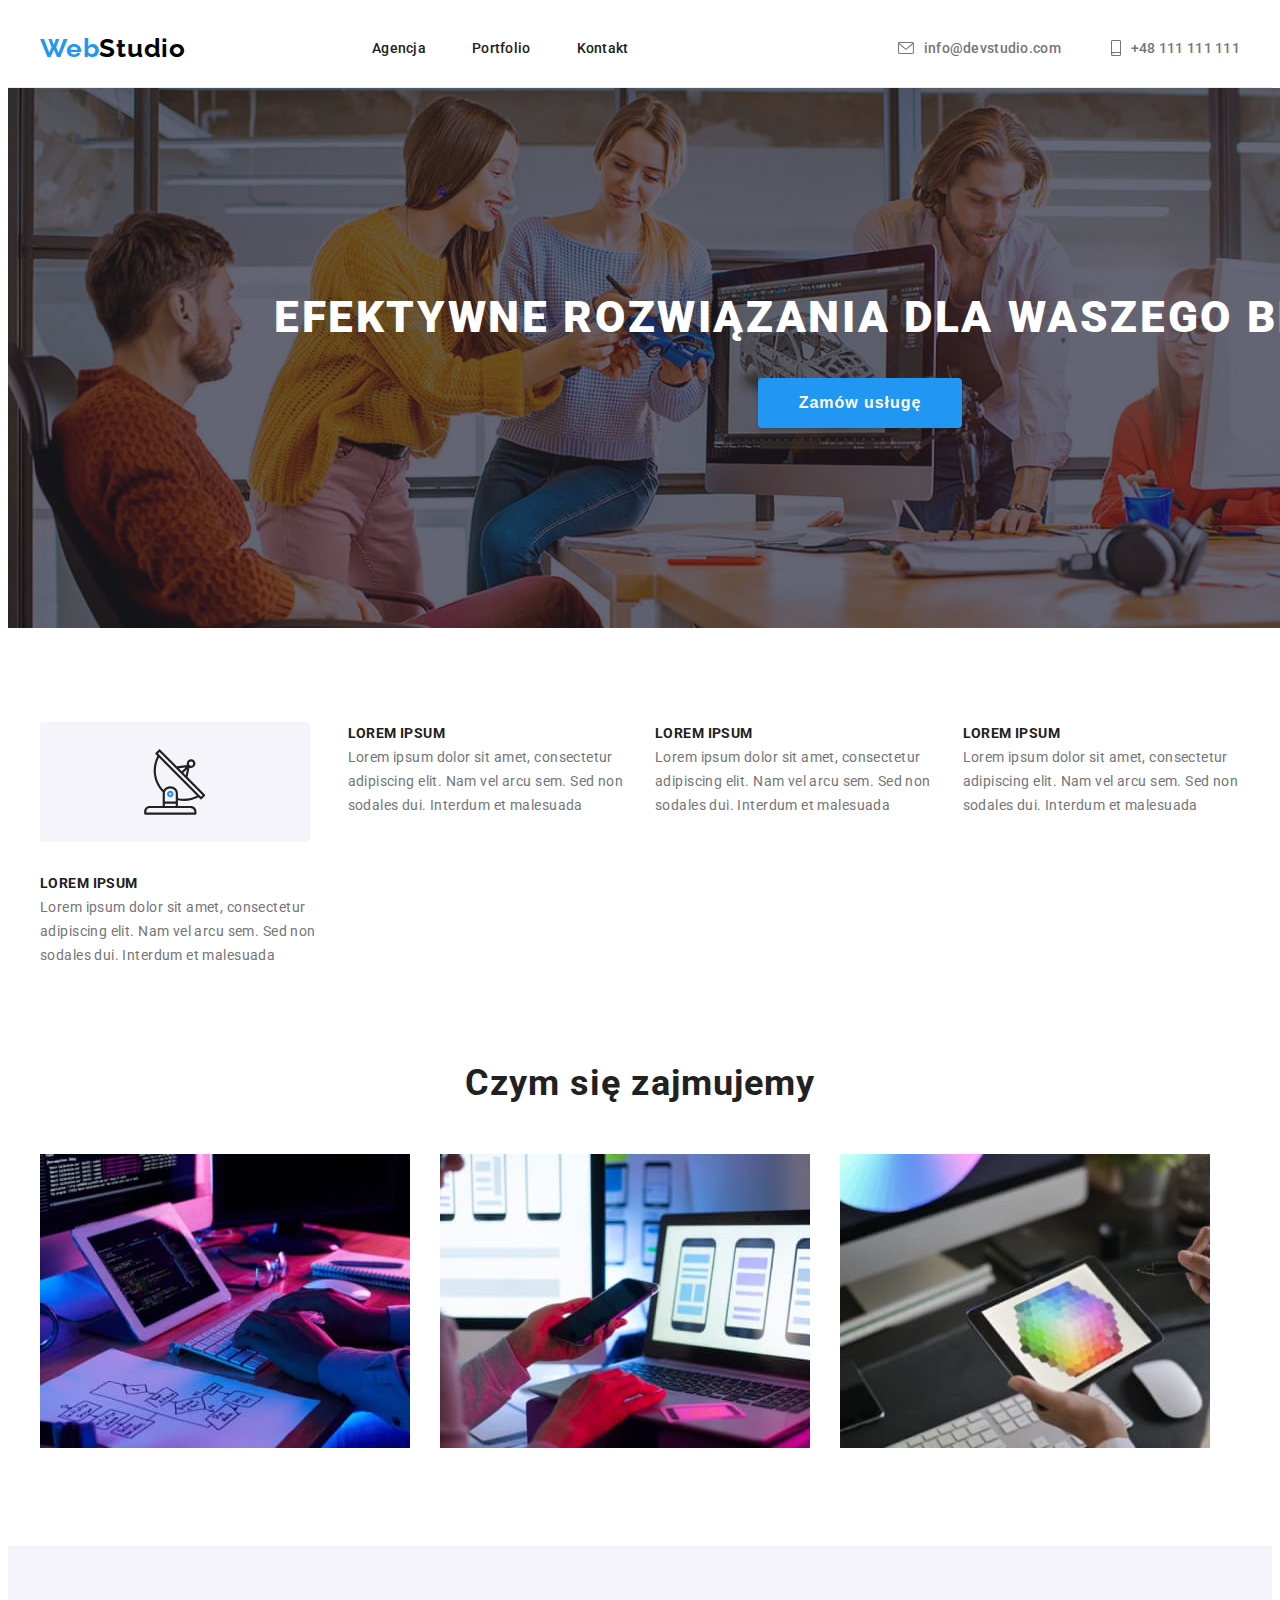
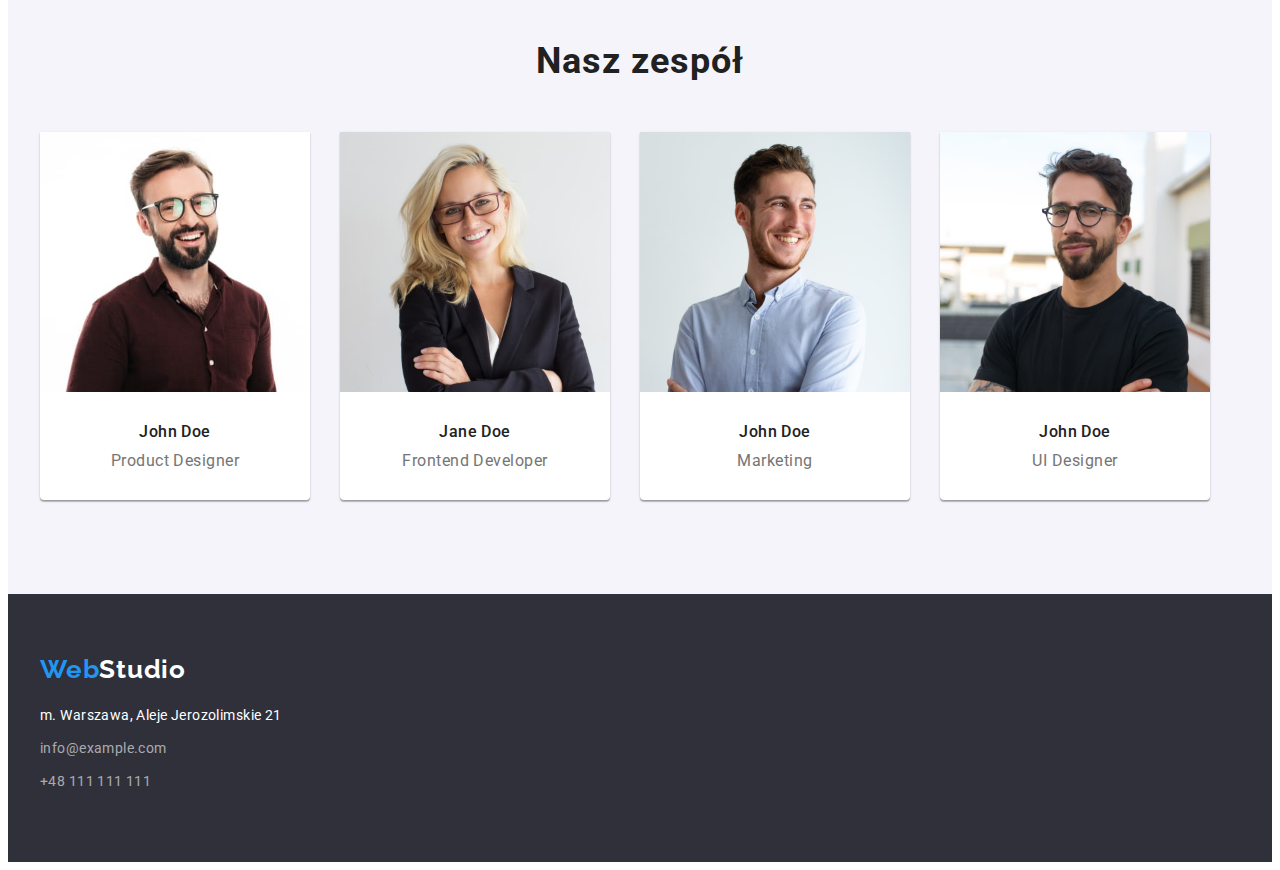
==== index.html @ e0e893f0 "Added 1st icon in what we do section" ====
<!DOCTYPE html>
<html lang="pl">
  <head>
    <meta charset="UTF-8" />
    <meta http-equiv="X-UA-Compatible" content="IE=edge" />
    <meta name="viewport" content="width=device-width, initial-scale=1.0" />
    <title>WebStudio</title>
    <link
      rel="stylesheet"
      href="https://cdnjs.cloudflare.com/ajax/libs/modern-normalize/1.1.0/modern-normalize.min.css"
      integrity="sha512-wpPYUAdjBVSE4KJnH1VR1HeZfpl1ub8YT/NKx4PuQ5NmX2tKuGu6U/JRp5y+Y8XG2tV+wKQpNHVUX03MfMFn9Q=="
      crossorigin="anonymous"
      referrerpolicy="no-referrer"
    />
    <link href="css/styles.css" rel="stylesheet" />
    <link rel="preconnect" href="https://fonts.googleapis.com" />
    <link rel="preconnect" href="https://fonts.gstatic.com" crossorigin />
    <link
      href="https://fonts.googleapis.com/css2?family=Raleway:wght@700&family=Roboto:wght@400;500;700;900&display=swap"
      rel="stylesheet"
    />
  </head>
  <body>
    <header class="header-border">
      <div class="container header-box">
        <div class="left-nav-box">
          <a class="link logo" href="index.html"><span class="logo-color">Web</span>Studio</a>
          <nav>
            <ul class="header-menu">
              <li><a class="link link-selected" href="#">Agencja</a></li>
              <li><a class="link link-selected" href="portfolio.html">Portfolio</a></li>
              <li><a class="link link-selected" href="#contact">Kontakt</a></li>
            </ul>
          </nav>
        </div>
        <div>
          <ul class="header-contact-menu">
            <li>
              <a class="link link-selected contact-details" href="mailto:info@devstudio.com"
                ><svg class="contact-icon" width="16px" height="12px">
                  <use href="images/icons.svg#icon-envelope"></use></svg
                >info@devstudio.com</a
              >
            </li>
            <li>
              <a class="link link-selected contact-details" href="tel:+48111111111"
                ><svg class="contact-icon" width="10px" height="16px">
                  <use href="images/icons.svg#icon-smartphone"></use></svg
                >+48 111 111 111</a
              >
            </li>
          </ul>
        </div>
      </div>
    </header>
    <main>
      <!-- HERO -->
      <section class="hero">
        <div class="background-photo">
          <div class="container hero-box">
            <h1 class="header-primary">Efektywne rozwiązania dla waszego biznesu</h1>
            <button class="main-button" type="button">Zamów usługę</button>
          </div>
        </div>
      </section>
      <!-- What we do -->
      <section class="section">
        <div class="container">
          <ul class="what-we-do-list">
            <li>
              <div class="what-we-do-icon">
                <svg width="65.32px" height="70px">
                  <use href="images/icons.svg#icon-antenna-1"></use>
                </svg>
              </div>
              <span>Lorem ipsum</span>
              <p>
                Lorem ipsum dolor sit amet, consectetur adipiscing elit. Nam vel arcu sem. Sed non
                sodales dui. Interdum et malesuada
              </p>
            </li>
            <li>
              <span>Lorem ipsum</span>
              <p>
                Lorem ipsum dolor sit amet, consectetur adipiscing elit. Nam vel arcu sem. Sed non
                sodales dui. Interdum et malesuada
              </p>
            </li>
            <li>
              <span>Lorem ipsum</span>
              <p>
                Lorem ipsum dolor sit amet, consectetur adipiscing elit. Nam vel arcu sem. Sed non
                sodales dui. Interdum et malesuada
              </p>
            </li>
            <li>
              <span>Lorem ipsum</span>
              <p>
                Lorem ipsum dolor sit amet, consectetur adipiscing elit. Nam vel arcu sem. Sed non
                sodales dui. Interdum et malesuada
              </p>
            </li>
          </ul>
          <h2 class="header-secondary">Czym się zajmujemy</h2>
          <ul class="what-we-do-gallery">
            <li>
              <img
                src="images/what_we_do/coding.jpg"
                alt="Dłonie piszące kod na klawiaturze"
                width="370"
                height="294"
              />
            </li>
            <li>
              <img
                src="images/what_we_do/designing_for_smartphone.jpg"
                alt="Osoba projektuje stronę lub aplikację na smartfony"
                width="370"
                height="294"
              />
            </li>
            <li>
              <img
                src="images/what_we_do/choosing_colors.jpg"
                alt="Ktoś wybiera kolory z palety widocznej na tablecie"
                width="370"
                height="294"
              />
            </li>
          </ul>
        </div>
      </section>
      <!-- Our team -->
      <section class="our-team section">
        <div class="container">
          <h2 class="header-secondary">Nasz zespół</h2>
          <ul class="our-team-photos">
            <li>
              <figure class="team-card">
                <img
                  src="images/our_team/product_designer.jpg"
                  alt="Zdjęcie product designera"
                  width="270"
                  height="260"
                />
                <figcaption>
                  <h3>John Doe</h3>
                  <span>Product Designer</span>
                </figcaption>
              </figure>
            </li>
            <li>
              <figure class="team-card">
                <img
                  src="images/our_team/frontend_developer.jpg"
                  alt="Zdjęcie frontend developera"
                  width="270"
                  height="260"
                />
                <figcaption>
                  <h3>Jane Doe</h3>
                  <span>Frontend Developer</span>
                </figcaption>
              </figure>
            </li>
            <li>
              <figure class="team-card">
                <img
                  src="images/our_team/marketing.jpg"
                  alt="Zdjęcie marketingowca"
                  width="270"
                  height="260"
                />
                <figcaption>
                  <h3>John Doe</h3>
                  <span>Marketing</span>
                </figcaption>
              </figure>
            </li>
            <li>
              <figure class="team-card">
                <img
                  src="images/our_team/ui_designer.jpg"
                  alt="Zdjęcie UI designera"
                  width="270"
                  height="260"
                />
                <figcaption>
                  <h3>John Doe</h3>
                  <span>UI Designer</span>
                </figcaption>
              </figure>
            </li>
          </ul>
        </div>
      </section>
    </main>
    <footer class="footer-color">
      <div class="container footer-box">
        <a class="link logo footer-logo" href="index.html"
          ><span class="logo-color">Web</span>Studio</a
        >
        <address id="contact">
          <ul class="address-list">
            <li>
              <a
                class="link footer-address"
                href="https://goo.gl/maps/5vognSmDPYiszCNh9"
                target="_blank"
                >m. Warszawa, Aleje Jerozolimskie 21</a
              >
            </li>
            <li>
              <a class="link footer-address footer-contact-details" href="mailto:info@example.com"
                >info@example.com</a
              >
            </li>
            <li>
              <a class="link footer-address footer-contact-details" href="tel:+48111111111"
                >+48 111 111 111</a
              >
            </li>
          </ul>
        </address>
      </div>
    </footer>
  </body>
</html>
---- css/styles.css ----
/* General styles */
body {
  font-family: 'Roboto', sans-serif;
  color: var(--header-color);
}
:root {
  --header-color: #212121;
  --description-color: #757575;
  --selection-color: #2196f3;
  --background-color: #e5e5e5;
  --section-dark-color: #2f303a;
  --section-light-color: #f5f4fa;
  --brand-color-white: #fff;
  --brand-color-black: #000;
  --projects-gallery-color: #eeeeee;
  --parent-color: currentColor;
}
h1,
h2,
h3,
h4,
p,
ul,
figure {
  margin: 0px;
  padding: 0px;
  border: 0px;
}
.container {
  width: 1200px;
  margin: 0 auto;
  padding-left: 15px;
  padding-right: 15px;
}
.link {
  text-decoration: none;
  color: var(--header-color);
}
/* Header styles */
.header-box {
  display: flex;
  align-items: center;
  justify-content: space-between;
  padding-top: 25px;
  padding-bottom: 24px;
}
.left-nav-box {
  display: flex;
  gap: 93px;
  align-items: center;
}
.logo {
  font-family: 'Raleway';
  font-weight: 700;
  font-size: 26px;
  letter-spacing: 0.03em;
  color: var(--brand-color-black);
  margin-right: 93px;
}
.logo-color {
  color: var(--selection-color);
}
.header-border {
  border-bottom: 1px solid #ececec;
}
.header-menu,
.header-contact-menu {
  list-style-type: none;
  font-weight: 500;
  font-size: 14px;
  letter-spacing: 0.02em;
  display: flex;
  align-items: center;
}
.header-menu {
  gap: 46px;
}
.header-contact-menu {
  gap: 50px;
}
.contact-details {
  color: var(--description-color);
  display: flex;
  align-items: center;
}
.contact-icon {
  margin-right: 10px;
}
.link-selected:hover,
.link-selected:focus,
.footer-address:hover,
.footer-address:focus {
  color: var(--selection-color);
}
/* Sections styles */
.section {
  padding-top: 94px;
  padding-bottom: 94px;
}
/* HERO */
.hero {
  background-color: var(--section-dark-color);
}
.background-photo {
  width: 1600px;
  margin: 0 auto;
  background-image: linear-gradient(#2f303a66, #2f303a66), url('../images/hero_background.jpg');
  background-position: center;
  background-repeat: no-repeat;
}
.header-primary {
  font-weight: 900;
  font-size: 44px;
  line-height: 1.36;
  text-align: center;
  letter-spacing: 0.06em;
  text-transform: uppercase;
  color: var(--brand-color-white);
  margin-bottom: 30px;
}
.hero-box {
  display: flex;
  flex-direction: column;
  align-items: center;
  padding: 200px calc((1200px - 696px) / 2);
}
.main-button {
  background: var(--selection-color);
  box-shadow: 0px 4px 4px rgba(0, 0, 0, 0.15);
  border-radius: 4px;
  border-style: none;
  font-weight: 700;
  font-size: 16px;
  line-height: 1.88;
  text-align: center;
  letter-spacing: 0.06em;
  color: var(--brand-color-white);
  padding: 10px 41px;
  cursor: pointer;
}
/* What we do */
.what-we-do-list {
  list-style-type: none;
  font-size: 14px;
  line-height: 1.71;
  letter-spacing: 0.03em;
  color: var(--description-color);
  display: flex;
  gap: 30px;
  margin-bottom: 94px;
}
.what-we-do-list span {
  font-weight: 700;
  font-size: 14px;
  letter-spacing: 0.03em;
  text-transform: uppercase;
  color: var(--header-color);
}
.what-we-do-icon {
  display: flex;
  align-items: center;
  justify-content: center;
  background-color: var(--section-light-color);
  border-radius: 4px;
  width: 270px;
  height: 120px;
  margin-bottom: 30px;
}
.header-secondary {
  font-size: 36px;
  text-align: center;
  letter-spacing: 0.03em;
  margin-bottom: 50px;
}
.what-we-do-gallery,
.our-team-photos,
.projects-gallery {
  list-style-type: none;
  display: flex;
  gap: 30px;
}
/* Our team */
.our-team-photos h3 {
  font-weight: 500;
  font-size: 16px;
  text-align: center;
  letter-spacing: 0.03em;
  margin-bottom: 10px;
}
.our-team-photos span {
  font-size: 16px;
  text-align: center;
  letter-spacing: 0.03em;
  color: var(--description-color);
}
.team-card {
  background: var(--brand-color-white);
  box-shadow: 0px 1px 3px rgba(0, 0, 0, 0.12), 0px 1px 1px rgba(0, 0, 0, 0.14),
    0px 2px 1px rgba(0, 0, 0, 0.2);
  border-radius: 0px 0px 4px 4px;
  display: flex;
  flex-direction: column;
  align-items: center;
}
.team-card figcaption {
  padding-top: 30px;
  padding-bottom: 30px;
}
.our-team {
  background-color: var(--section-light-color);
}
/* Footer styles */
.footer-color {
  background: var(--section-dark-color);
}
.footer-box {
  padding-top: 60px;
  padding-bottom: 60px;
}
.footer-logo {
  color: var(--brand-color-white);
  display: block;
  margin-bottom: 20px;
}
.address-list {
  list-style-type: none;
}
.footer-address {
  font-style: normal;
  font-size: 14px;
  line-height: 1.71;
  letter-spacing: 0.03em;
  color: var(--brand-color-white);
  display: block;
  margin-bottom: 9px;
}
.footer-contact-details {
  color: rgba(255, 255, 255, 0.6);
}
/* PORTFOLIO main */
.buttons-list {
  list-style-type: none;
  display: flex;
  justify-content: center;
  align-items: center;
  gap: 8px;
  margin-bottom: 50px;
}
.buttons-list button {
  background: var(--section-light-color);
  border-radius: 4px;
  border-style: none;
  font-weight: 500;
  font-size: 16px;
  line-height: 1.5;
  text-align: center;
  letter-spacing: 0.03em;
  padding: 6px 22px;
  cursor: pointer;
}
.buttons-list button:hover,
.buttons-list button:focus {
  color: var(--brand-color-white);
  background-color: var(--selection-color);
  box-shadow: 0px 3px 1px rgba(0, 0, 0, 0.1), 0px 1px 2px rgba(0, 0, 0, 0.08),
    0px 2px 2px rgba(0, 0, 0, 0.12);
  border-radius: 4px;
}
.projects-gallery {
  flex-wrap: wrap;
}
.project-card {
  flex-basis: calc((100% - 60px) / 3);
}
.project-card figure img {
  display: block;
}
.project-card figcaption {
  padding: 20px 24px;
  border: 1px solid var(--projects-gallery-color);
}
.projects-gallery h4 {
  font-size: 18px;
  line-height: 2;
  letter-spacing: 0.06em;
  margin-bottom: 4px;
}
.projects-gallery span {
  font-size: 16px;
  line-height: 1.88;
  letter-spacing: 0.03em;
  color: var(--description-color);
}
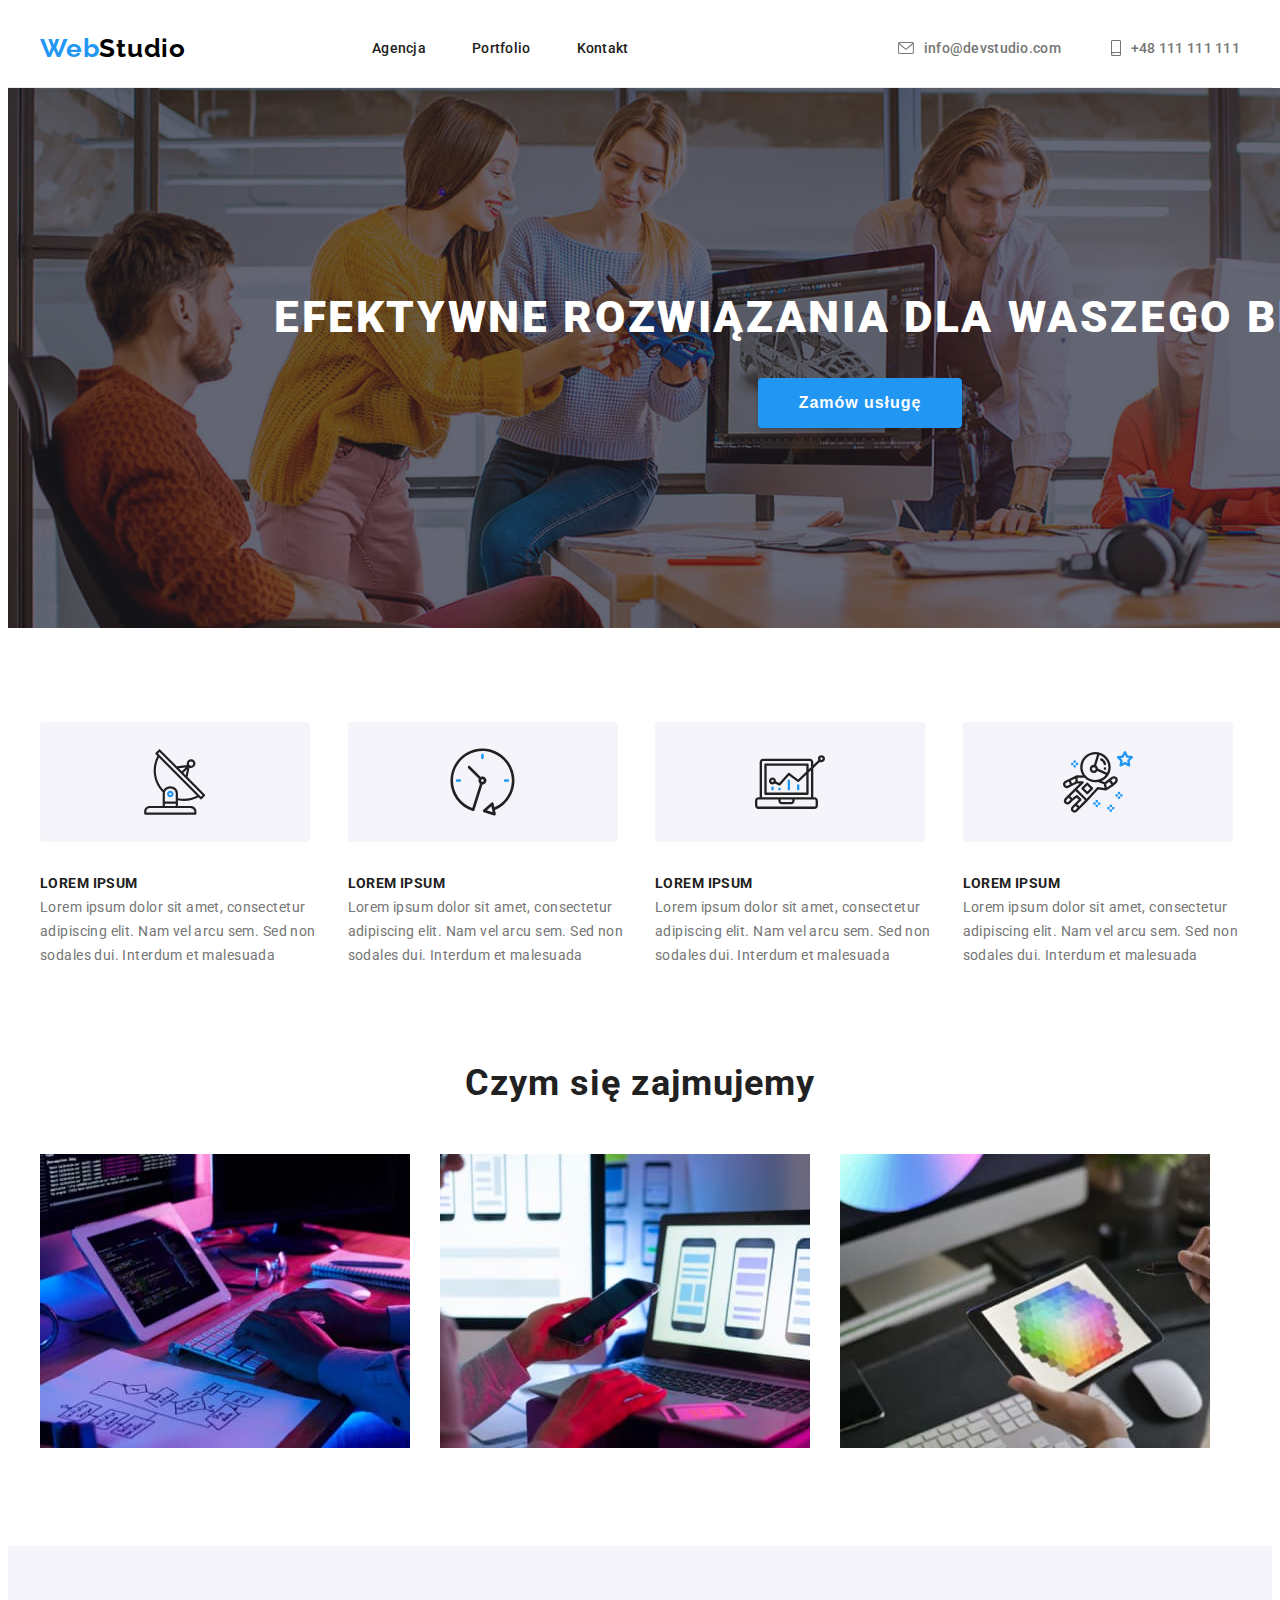
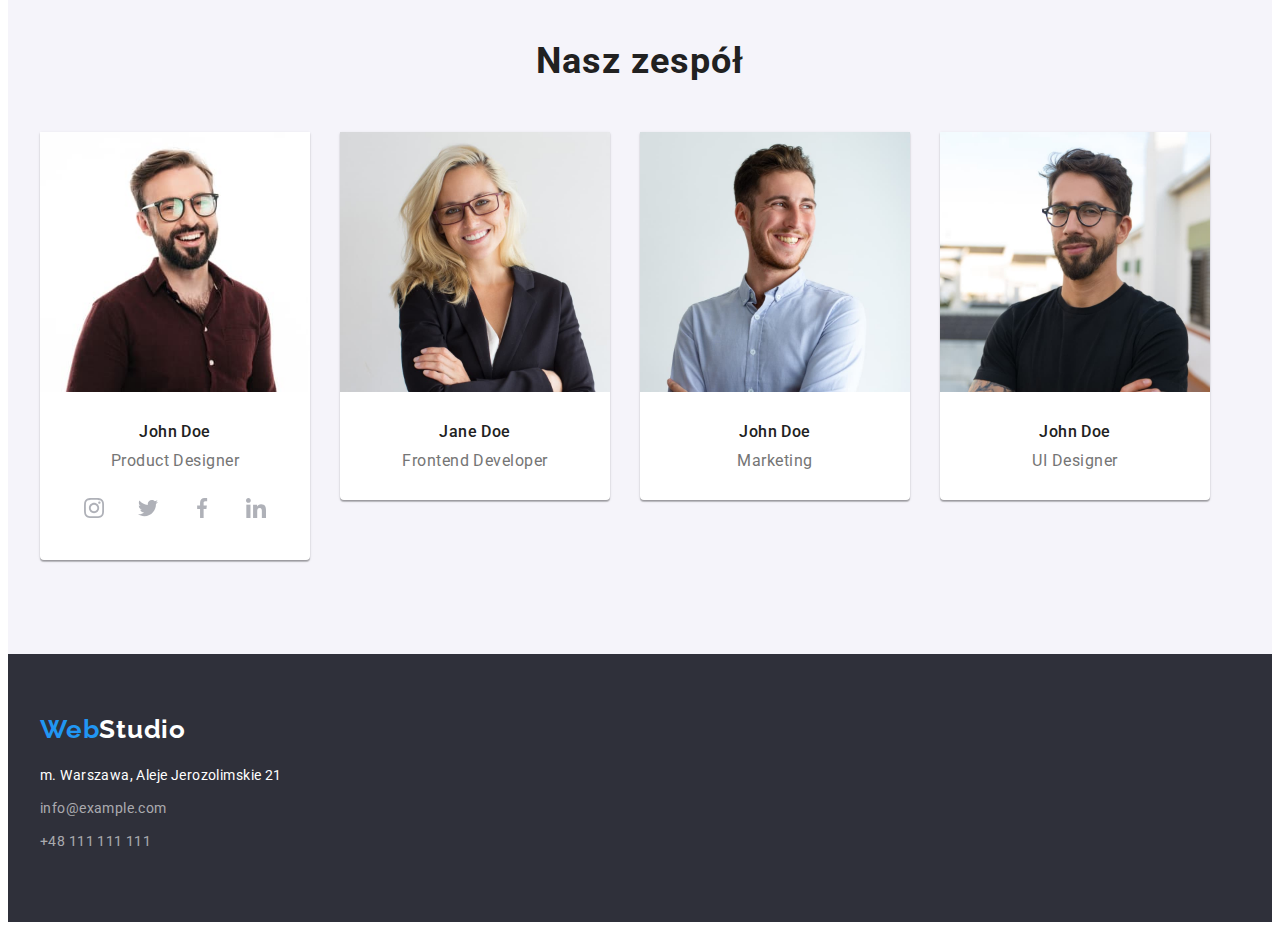
==== commit fbce310f: "Added social media icons to 1st team member" ====
--- a/index.html
+++ b/index.html
@@ -80,20 +80,35 @@
               </p>
             </li>
             <li>
-              <span>Lorem ipsum</span>
-              <p>
-                Lorem ipsum dolor sit amet, consectetur adipiscing elit. Nam vel arcu sem. Sed non
-                sodales dui. Interdum et malesuada
-              </p>
-            </li>
-            <li>
-              <span>Lorem ipsum</span>
-              <p>
-                Lorem ipsum dolor sit amet, consectetur adipiscing elit. Nam vel arcu sem. Sed non
-                sodales dui. Interdum et malesuada
-              </p>
-            </li>
-            <li>
+              <div class="what-we-do-icon">
+                <svg width="66.96px" height="70px">
+                  <use href="images/icons.svg#icon-clock-1"></use>
+                </svg>
+              </div>
+              <span>Lorem ipsum</span>
+              <p>
+                Lorem ipsum dolor sit amet, consectetur adipiscing elit. Nam vel arcu sem. Sed non
+                sodales dui. Interdum et malesuada
+              </p>
+            </li>
+            <li>
+              <div class="what-we-do-icon">
+                <svg width="70px" height="53,69px">
+                  <use href="images/icons.svg#icon-diagram-1"></use>
+                </svg>
+              </div>
+              <span>Lorem ipsum</span>
+              <p>
+                Lorem ipsum dolor sit amet, consectetur adipiscing elit. Nam vel arcu sem. Sed non
+                sodales dui. Interdum et malesuada
+              </p>
+            </li>
+            <li>
+              <div class="what-we-do-icon">
+                <svg width="70px" height="70px">
+                  <use href="images/icons.svg#icon-astronaut-1"></use>
+                </svg>
+              </div>
               <span>Lorem ipsum</span>
               <p>
                 Lorem ipsum dolor sit amet, consectetur adipiscing elit. Nam vel arcu sem. Sed non
@@ -146,6 +161,28 @@
                 <figcaption>
                   <h3>John Doe</h3>
                   <span>Product Designer</span>
+                  <ul class="social-media">
+                    <li class="social-media-icon">
+                      <svg width="20px" height="20px">
+                        <use href="images/icons.svg#icon-instagram-2"></use>
+                      </svg>
+                    </li>
+                    <li class="social-media-icon">
+                      <svg width="20px" height="20px">
+                        <use href="images/icons.svg#icon-twitter-1"></use>
+                      </svg>
+                    </li>
+                    <li class="social-media-icon">
+                      <svg width="20px" height="20px">
+                        <use href="images/icons.svg#icon-facebook-1"></use>
+                      </svg>
+                    </li>
+                    <li class="social-media-icon">
+                      <svg width="20px" height="20px">
+                        <use href="images/icons.svg#icon-linkedin-1"></use>
+                      </svg>
+                    </li>
+                  </ul>
                 </figcaption>
               </figure>
             </li>
--- a/css/styles.css
+++ b/css/styles.css
@@ -14,6 +14,7 @@
   --brand-color-black: #000;
   --projects-gallery-color: #eeeeee;
   --parent-color: currentColor;
+  --social-media: #afb1b8;
 }
 h1,
 h2,
@@ -192,6 +193,28 @@
   text-align: center;
   letter-spacing: 0.03em;
   color: var(--description-color);
+  display: block;
+}
+.social-media {
+  list-style-type: none;
+  display: flex;
+  align-items: center;
+  justify-content: center;
+  gap: 10px;
+  margin-top: 16px;
+  color: var(--social-media);
+}
+.social-media-icon {
+  width: 44px;
+  height: 44px;
+  display: flex;
+  align-items: center;
+  justify-content: center;
+}
+.social-media-icon:hover {
+  background-color: var(--selection-color);
+  border-radius: 50%;
+  color: var(--brand-color-white);
 }
 .team-card {
   background: var(--brand-color-white);
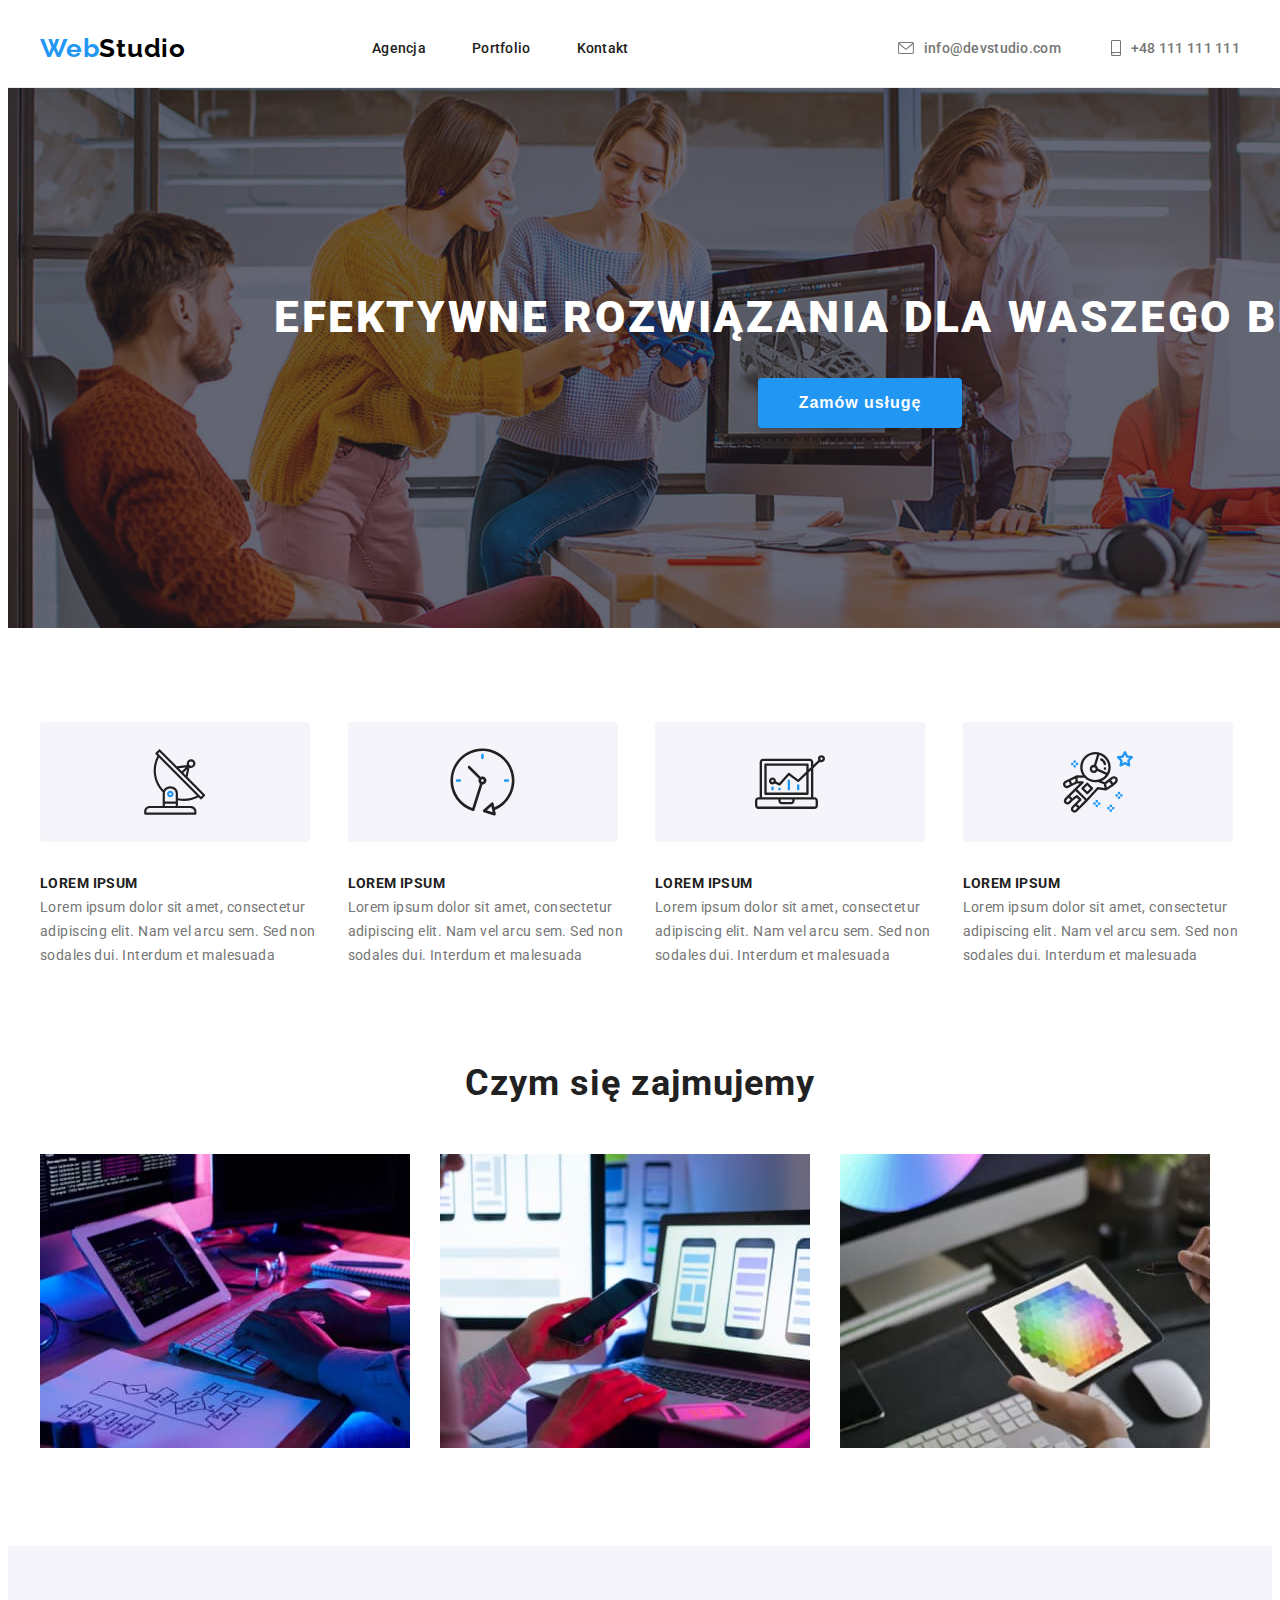
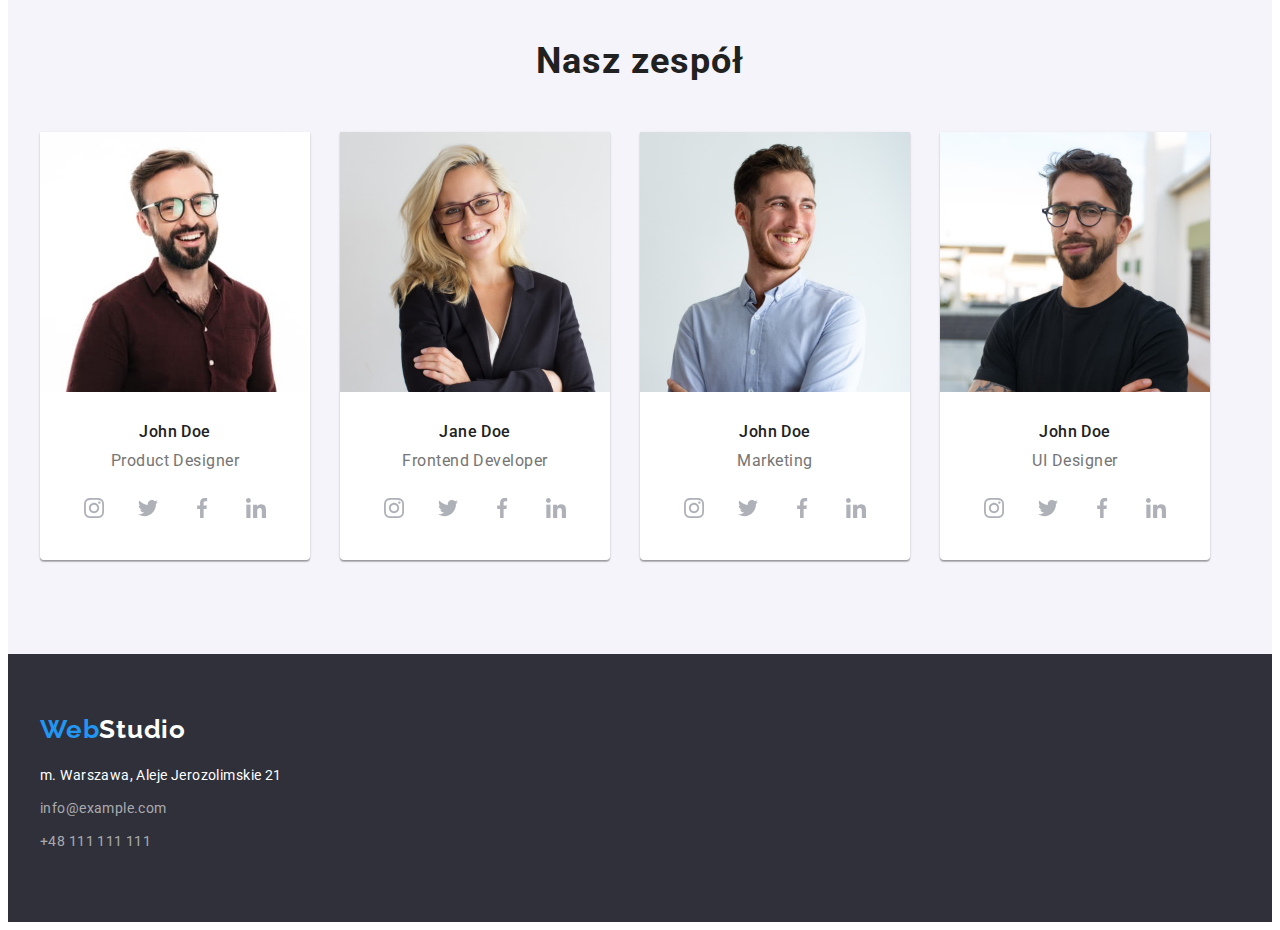
==== commit 85f3874f: "Added social media to our team cards" ====
--- a/index.html
+++ b/index.html
@@ -197,6 +197,28 @@
                 <figcaption>
                   <h3>Jane Doe</h3>
                   <span>Frontend Developer</span>
+                  <ul class="social-media">
+                    <li class="social-media-icon">
+                      <svg width="20px" height="20px">
+                        <use href="images/icons.svg#icon-instagram-2"></use>
+                      </svg>
+                    </li>
+                    <li class="social-media-icon">
+                      <svg width="20px" height="20px">
+                        <use href="images/icons.svg#icon-twitter-1"></use>
+                      </svg>
+                    </li>
+                    <li class="social-media-icon">
+                      <svg width="20px" height="20px">
+                        <use href="images/icons.svg#icon-facebook-1"></use>
+                      </svg>
+                    </li>
+                    <li class="social-media-icon">
+                      <svg width="20px" height="20px">
+                        <use href="images/icons.svg#icon-linkedin-1"></use>
+                      </svg>
+                    </li>
+                  </ul>
                 </figcaption>
               </figure>
             </li>
@@ -211,6 +233,28 @@
                 <figcaption>
                   <h3>John Doe</h3>
                   <span>Marketing</span>
+                  <ul class="social-media">
+                    <li class="social-media-icon">
+                      <svg width="20px" height="20px">
+                        <use href="images/icons.svg#icon-instagram-2"></use>
+                      </svg>
+                    </li>
+                    <li class="social-media-icon">
+                      <svg width="20px" height="20px">
+                        <use href="images/icons.svg#icon-twitter-1"></use>
+                      </svg>
+                    </li>
+                    <li class="social-media-icon">
+                      <svg width="20px" height="20px">
+                        <use href="images/icons.svg#icon-facebook-1"></use>
+                      </svg>
+                    </li>
+                    <li class="social-media-icon">
+                      <svg width="20px" height="20px">
+                        <use href="images/icons.svg#icon-linkedin-1"></use>
+                      </svg>
+                    </li>
+                  </ul>
                 </figcaption>
               </figure>
             </li>
@@ -225,6 +269,28 @@
                 <figcaption>
                   <h3>John Doe</h3>
                   <span>UI Designer</span>
+                  <ul class="social-media">
+                    <li class="social-media-icon">
+                      <svg width="20px" height="20px">
+                        <use href="images/icons.svg#icon-instagram-2"></use>
+                      </svg>
+                    </li>
+                    <li class="social-media-icon">
+                      <svg width="20px" height="20px">
+                        <use href="images/icons.svg#icon-twitter-1"></use>
+                      </svg>
+                    </li>
+                    <li class="social-media-icon">
+                      <svg width="20px" height="20px">
+                        <use href="images/icons.svg#icon-facebook-1"></use>
+                      </svg>
+                    </li>
+                    <li class="social-media-icon">
+                      <svg width="20px" height="20px">
+                        <use href="images/icons.svg#icon-linkedin-1"></use>
+                      </svg>
+                    </li>
+                  </ul>
                 </figcaption>
               </figure>
             </li>
--- a/css/styles.css
+++ b/css/styles.css
@@ -211,7 +211,8 @@
   align-items: center;
   justify-content: center;
 }
-.social-media-icon:hover {
+.social-media-icon:hover,
+.social-media-icon:focus {
   background-color: var(--selection-color);
   border-radius: 50%;
   color: var(--brand-color-white);
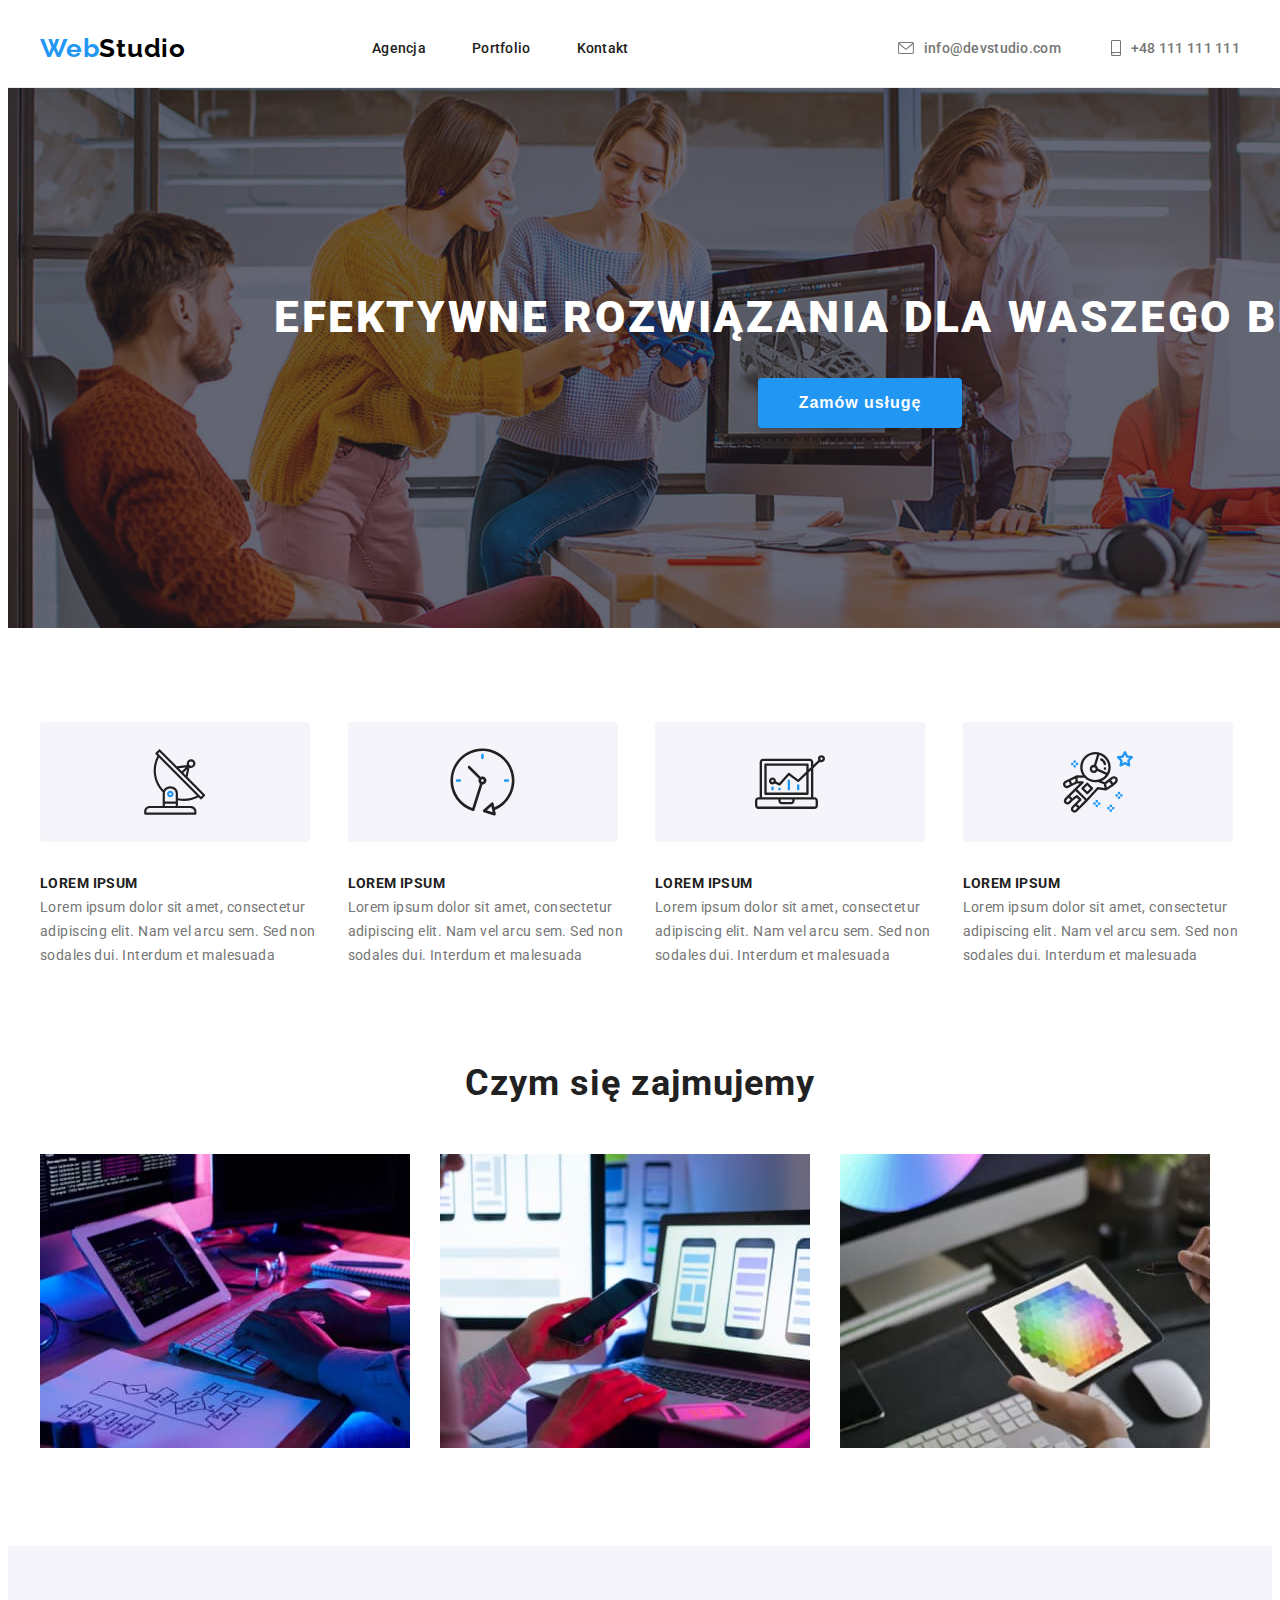
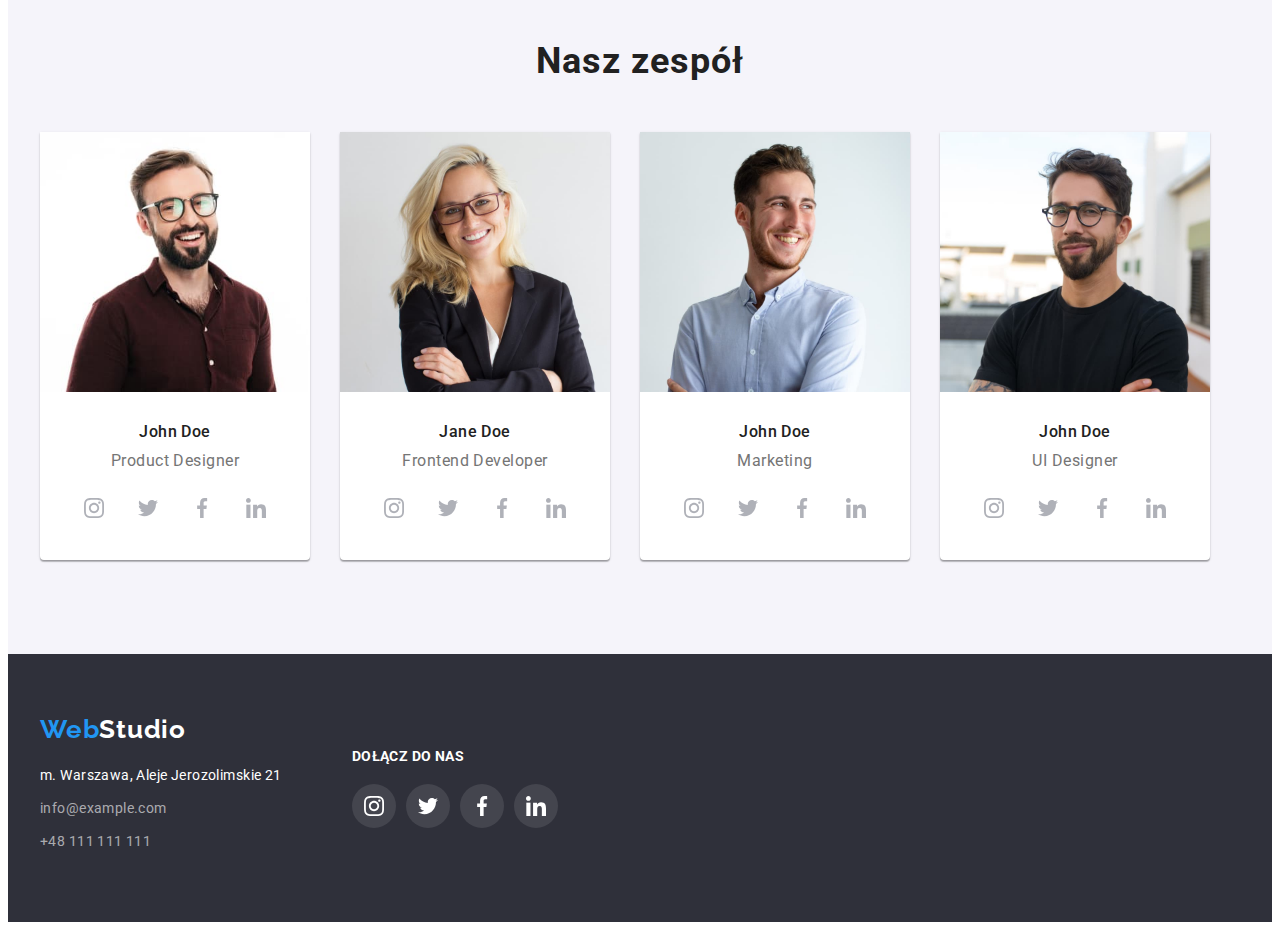
==== commit cbee69bb: "Added footer sm icon" ====
--- a/index.html
+++ b/index.html
@@ -300,31 +300,58 @@
     </main>
     <footer class="footer-color">
       <div class="container footer-box">
-        <a class="link logo footer-logo" href="index.html"
-          ><span class="logo-color">Web</span>Studio</a
-        >
-        <address id="contact">
-          <ul class="address-list">
-            <li>
-              <a
-                class="link footer-address"
-                href="https://goo.gl/maps/5vognSmDPYiszCNh9"
-                target="_blank"
-                >m. Warszawa, Aleje Jerozolimskie 21</a
-              >
-            </li>
-            <li>
-              <a class="link footer-address footer-contact-details" href="mailto:info@example.com"
-                >info@example.com</a
-              >
-            </li>
-            <li>
-              <a class="link footer-address footer-contact-details" href="tel:+48111111111"
-                >+48 111 111 111</a
-              >
-            </li>
-          </ul>
-        </address>
+        <div>
+          <a class="link logo footer-logo" href="index.html"
+            ><span class="logo-color">Web</span>Studio</a
+          >
+          <address id="contact">
+            <ul class="address-list">
+              <li>
+                <a
+                  class="link footer-address"
+                  href="https://goo.gl/maps/5vognSmDPYiszCNh9"
+                  target="_blank"
+                  >m. Warszawa, Aleje Jerozolimskie 21</a
+                >
+              </li>
+              <li>
+                <a class="link footer-address footer-contact-details" href="mailto:info@example.com"
+                  >info@example.com</a
+                >
+              </li>
+              <li>
+                <a class="link footer-address footer-contact-details" href="tel:+48111111111"
+                  >+48 111 111 111</a
+                >
+              </li>
+            </ul>
+          </address>
+        </div>
+        <div>
+          <span class="footer-sm-header">Dołącz do nas</span>
+          <ul class="footer-social-media">
+            <li class="social-media-icon footer-icon-color">
+              <svg width="20px" height="20px">
+                <use href="images/icons.svg#icon-instagram-2"></use>
+              </svg>
+            </li>
+            <li class="social-media-icon footer-icon-color">
+              <svg width="20px" height="20px">
+                <use href="images/icons.svg#icon-twitter-1"></use>
+              </svg>
+            </li>
+            <li class="social-media-icon footer-icon-color">
+              <svg width="20px" height="20px">
+                <use href="images/icons.svg#icon-facebook-1"></use>
+              </svg>
+            </li>
+            <li class="social-media-icon footer-icon-color">
+              <svg width="20px" height="20px">
+                <use href="images/icons.svg#icon-linkedin-1"></use>
+              </svg>
+            </li>
+          </ul>
+        </div>
       </div>
     </footer>
   </body>
--- a/css/styles.css
+++ b/css/styles.css
@@ -210,6 +210,7 @@
   display: flex;
   align-items: center;
   justify-content: center;
+  border-radius: 50%;
 }
 .social-media-icon:hover,
 .social-media-icon:focus {
@@ -240,6 +241,9 @@
 .footer-box {
   padding-top: 60px;
   padding-bottom: 60px;
+  display: flex;
+  align-items: center;
+  gap: 70px;
 }
 .footer-logo {
   color: var(--brand-color-white);
@@ -260,6 +264,24 @@
 }
 .footer-contact-details {
   color: rgba(255, 255, 255, 0.6);
+}
+.footer-sm-header {
+  font-weight: 700;
+  font-size: 14px;
+  letter-spacing: 0.03em;
+  text-transform: uppercase;
+  color: var(--brand-color-white);
+  display: block;
+}
+.footer-social-media {
+  list-style-type: none;
+  display: flex;
+  gap: 10px;
+  margin-top: 20px;
+  color: var(--brand-color-white);
+}
+.footer-icon-color {
+  background-color: rgba(255, 255, 255, 0.1);
 }
 /* PORTFOLIO main */
 .buttons-list {
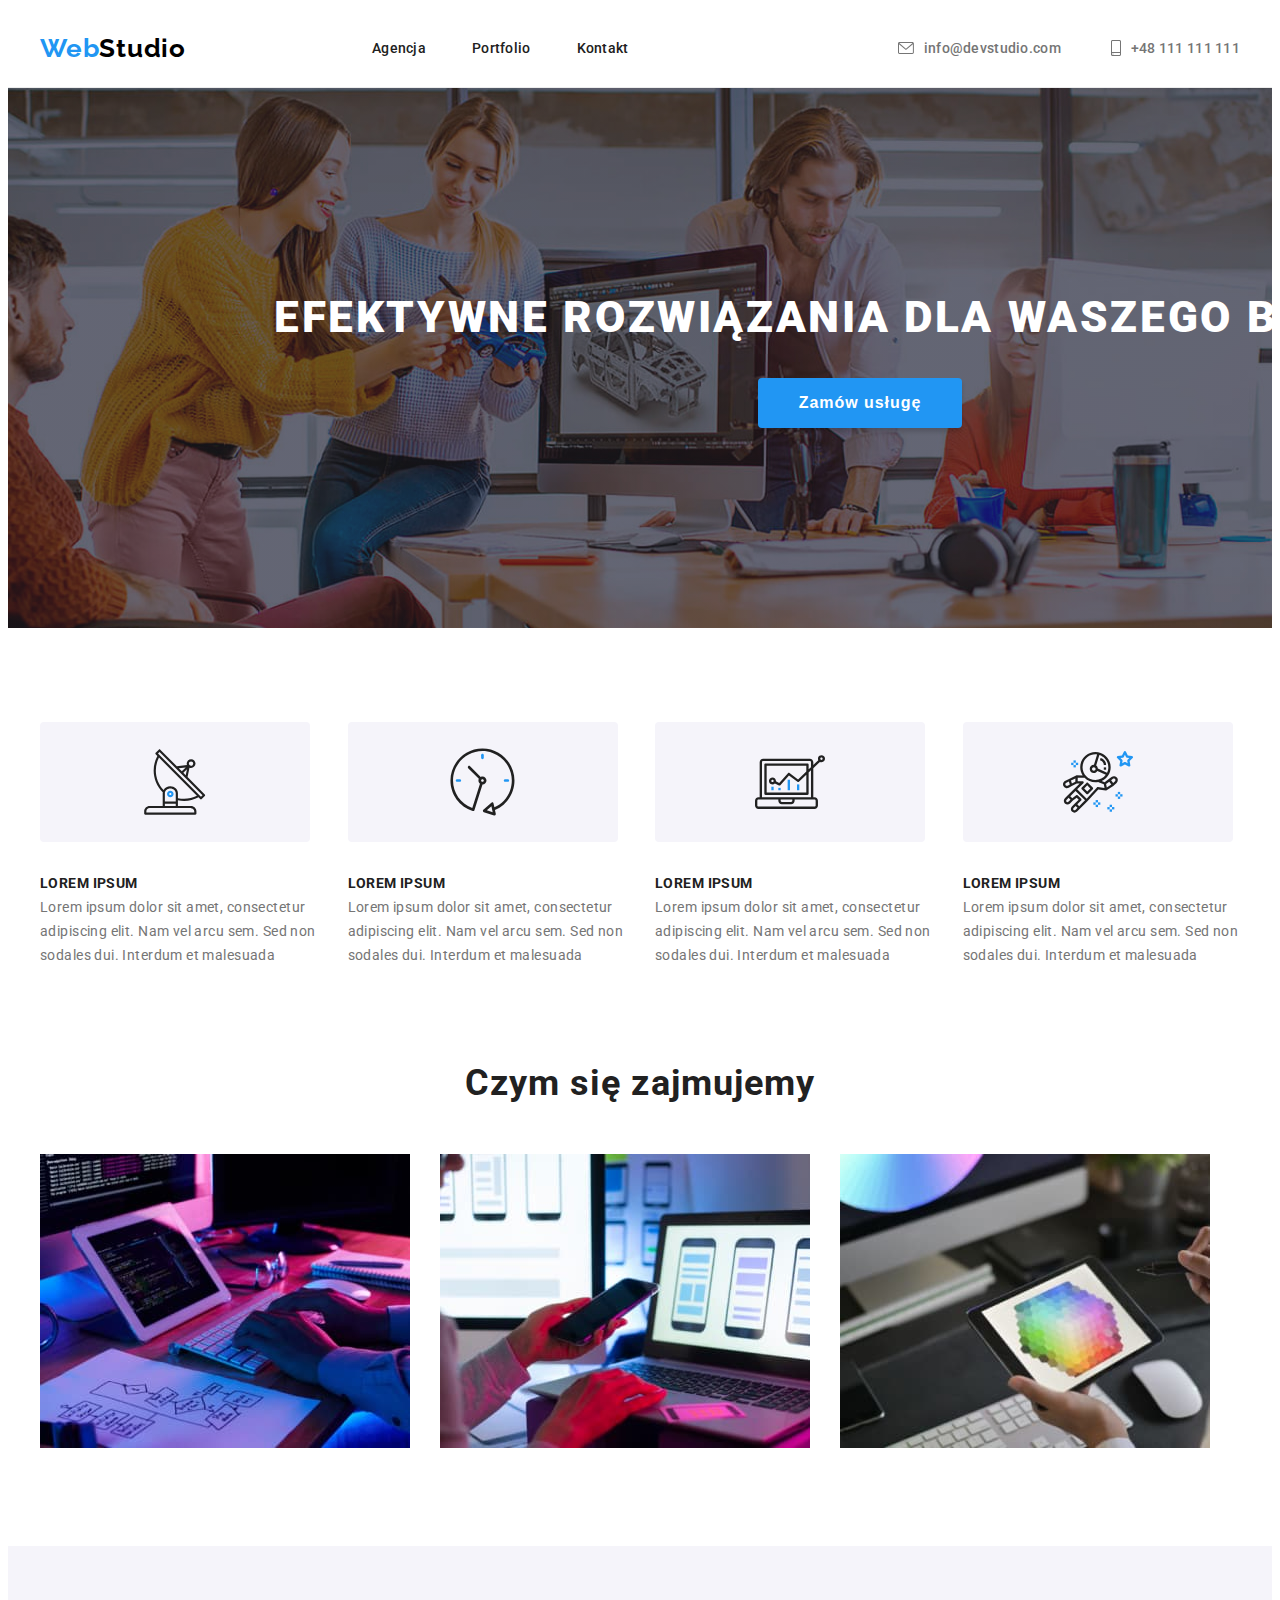
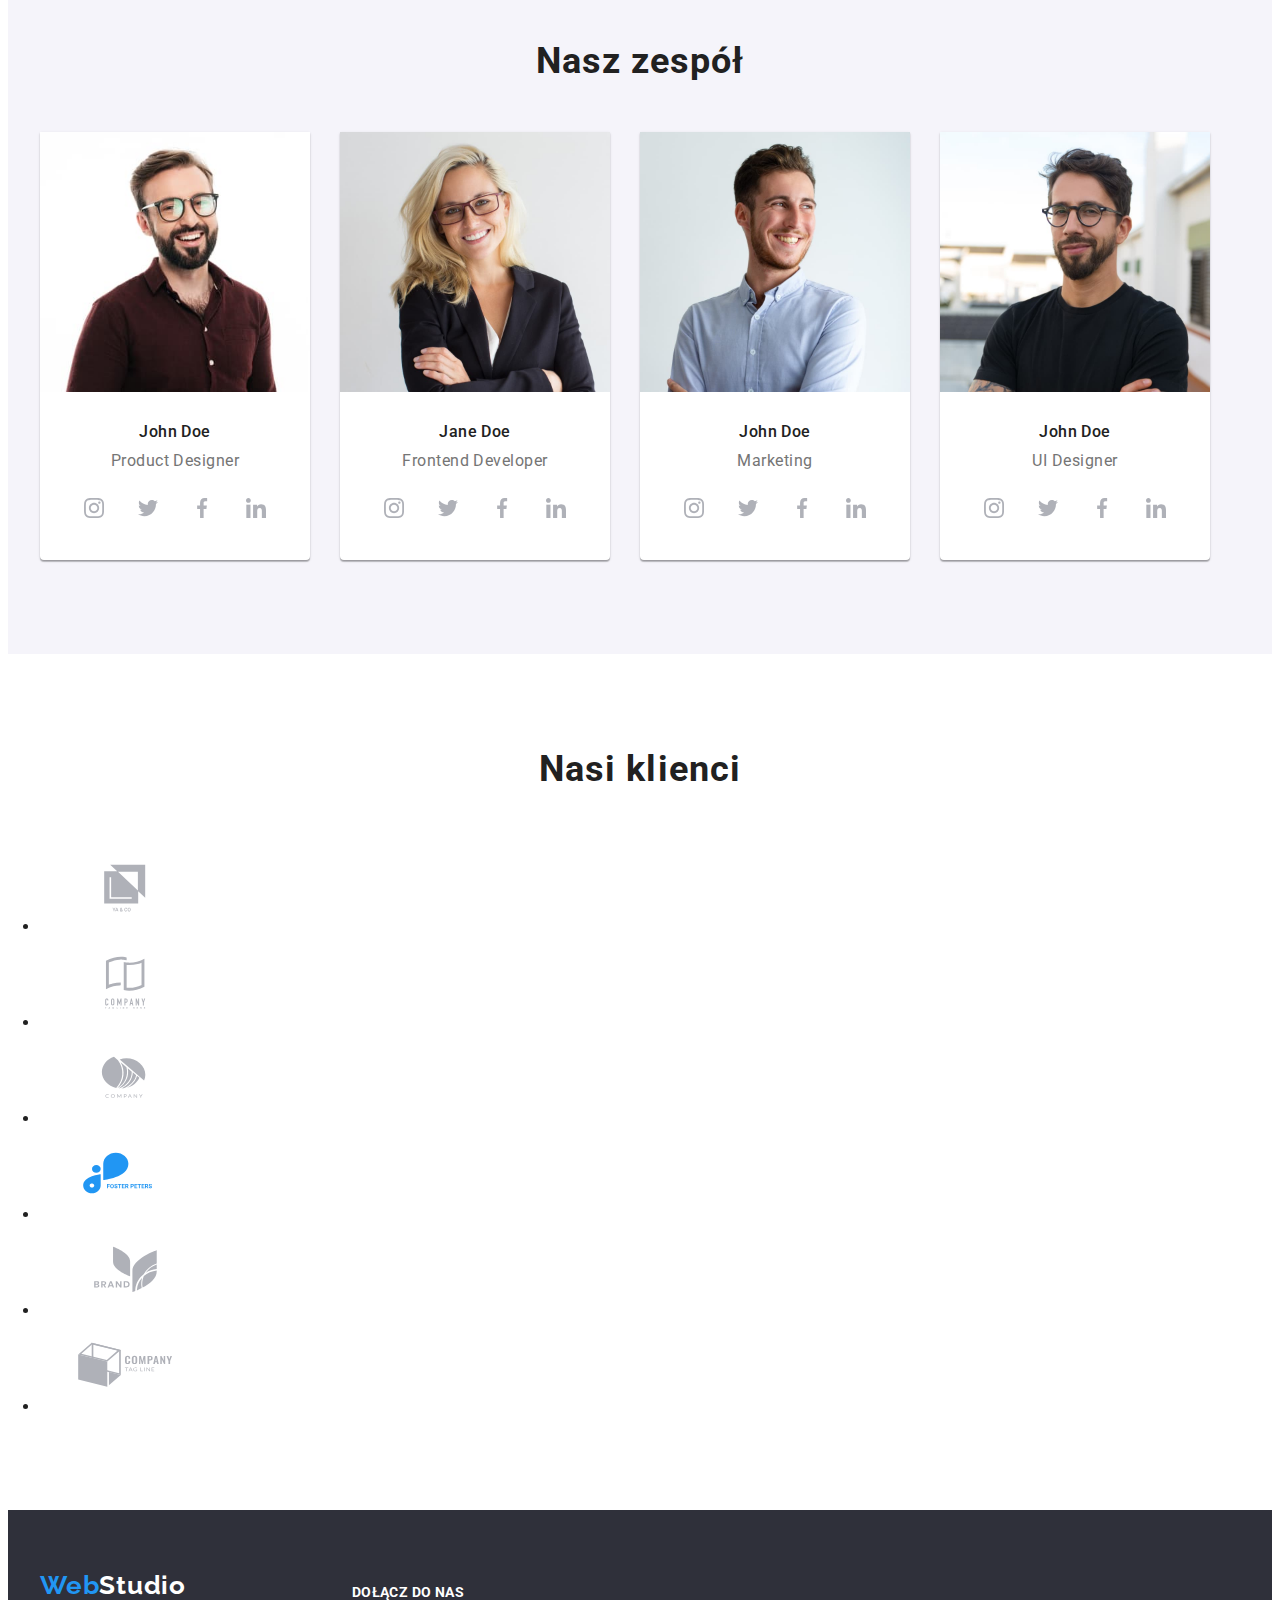
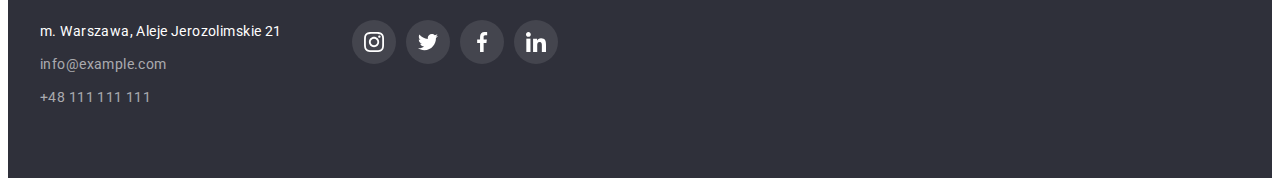
==== commit 0ce52fd1: "Added Our clients section" ====
--- a/index.html
+++ b/index.html
@@ -297,6 +297,43 @@
           </ul>
         </div>
       </section>
+      <section class="section">
+        <div class="container">
+          <h2 class="header-secondary">Nasi klienci</h2>
+          <ul>
+            <li>
+              <svg width="170px" height="92px">
+                <use href="images/icons.svg#icon-Client-1"></use>
+              </svg>
+            </li>
+            <li>
+              <svg width="170px" height="92px">
+                <use href="images/icons.svg#icon-Client-2"></use>
+              </svg>
+            </li>
+            <li>
+              <svg width="170px" height="92px">
+                <use href="images/icons.svg#icon-Client-3"></use>
+              </svg>
+            </li>
+            <li>
+              <svg width="170px" height="92px">
+                <use href="images/icons.svg#icon-Client-4"></use>
+              </svg>
+            </li>
+            <li>
+              <svg width="170px" height="92px">
+                <use href="images/icons.svg#icon-Client-5"></use>
+              </svg>
+            </li>
+            <li>
+              <svg width="170px" height="92px">
+                <use href="images/icons.svg#icon-Client-6"></use>
+              </svg>
+            </li>
+          </ul>
+        </div>
+      </section>
     </main>
     <footer class="footer-color">
       <div class="container footer-box">
--- a/css/styles.css
+++ b/css/styles.css
@@ -103,7 +103,7 @@
   background-color: var(--section-dark-color);
 }
 .background-photo {
-  width: 1600px;
+  max-width: 1600px;
   margin: 0 auto;
   background-image: linear-gradient(#2f303a66, #2f303a66), url('../images/hero_background.jpg');
   background-position: center;
@@ -217,6 +217,7 @@
   background-color: var(--selection-color);
   border-radius: 50%;
   color: var(--brand-color-white);
+  cursor: pointer;
 }
 .team-card {
   background: var(--brand-color-white);
@@ -279,6 +280,7 @@
   gap: 10px;
   margin-top: 20px;
   color: var(--brand-color-white);
+  padding-bottom: 40px;
 }
 .footer-icon-color {
   background-color: rgba(255, 255, 255, 0.1);
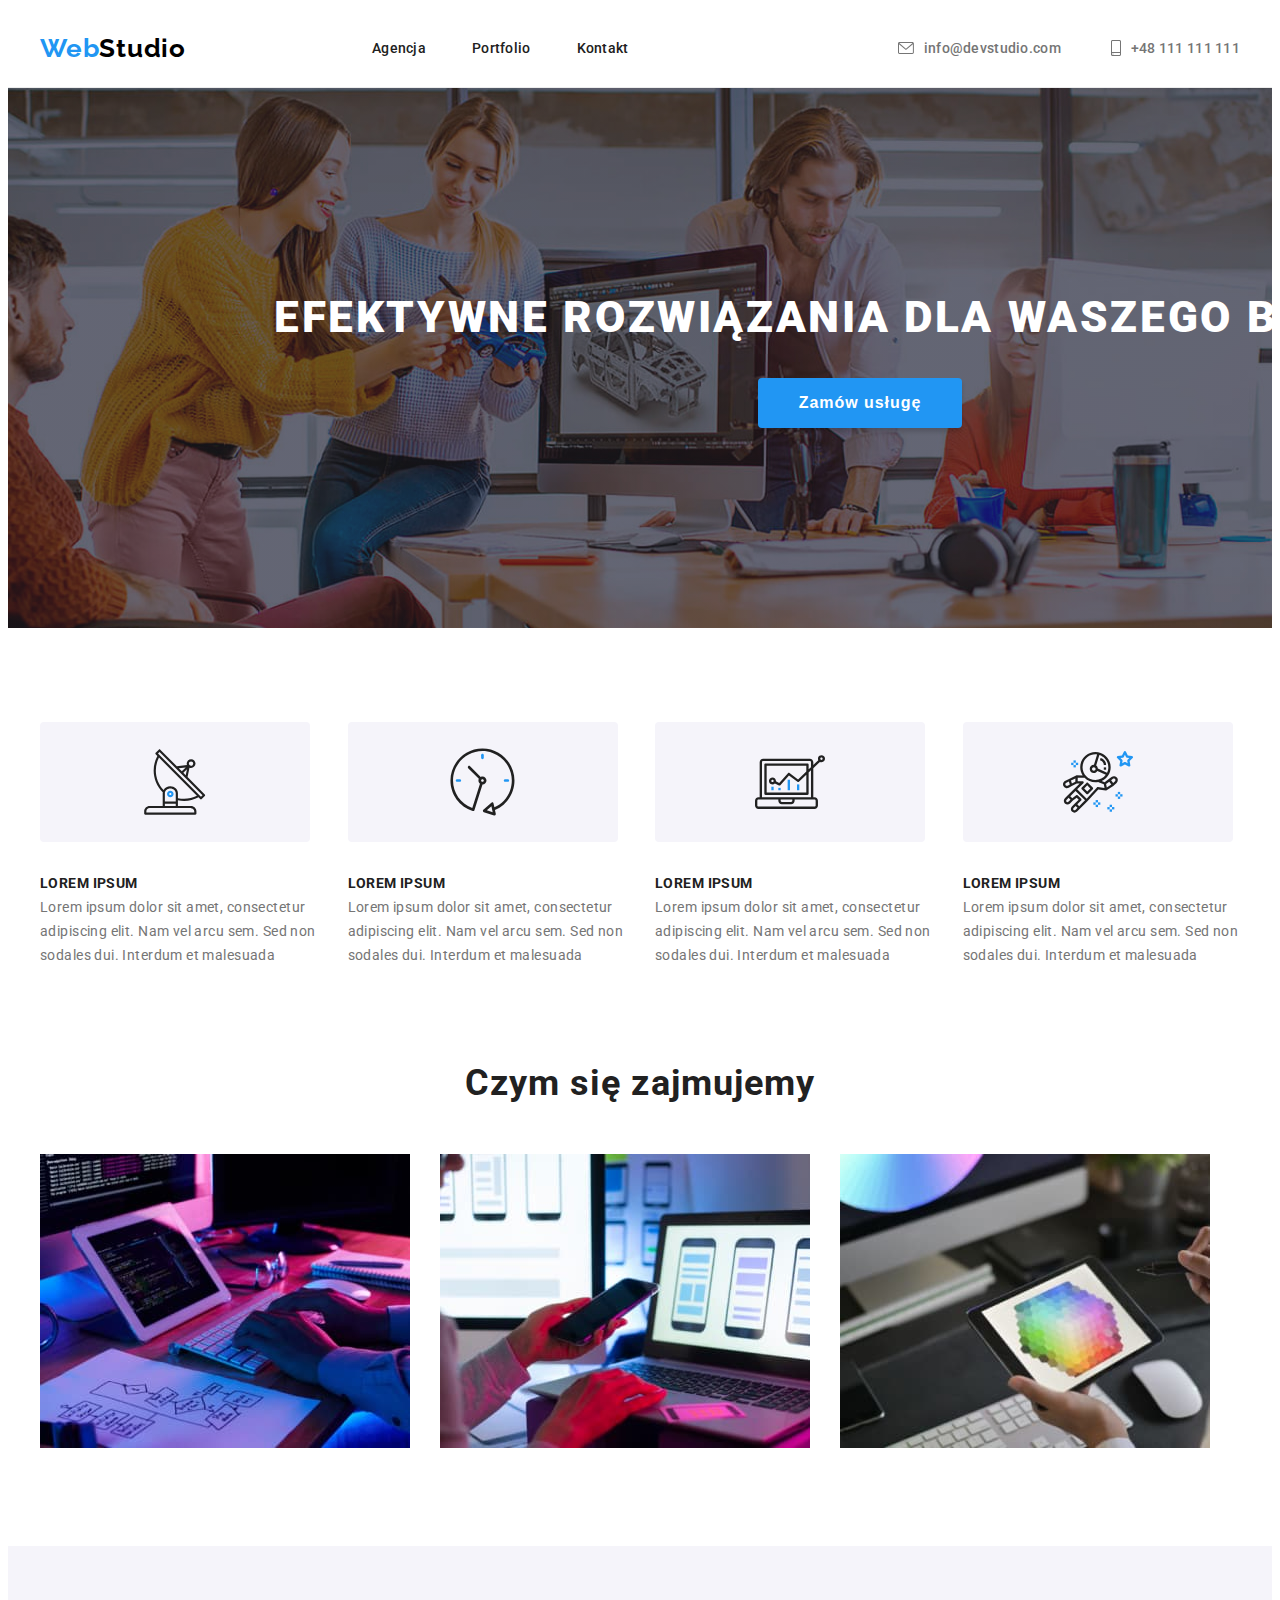
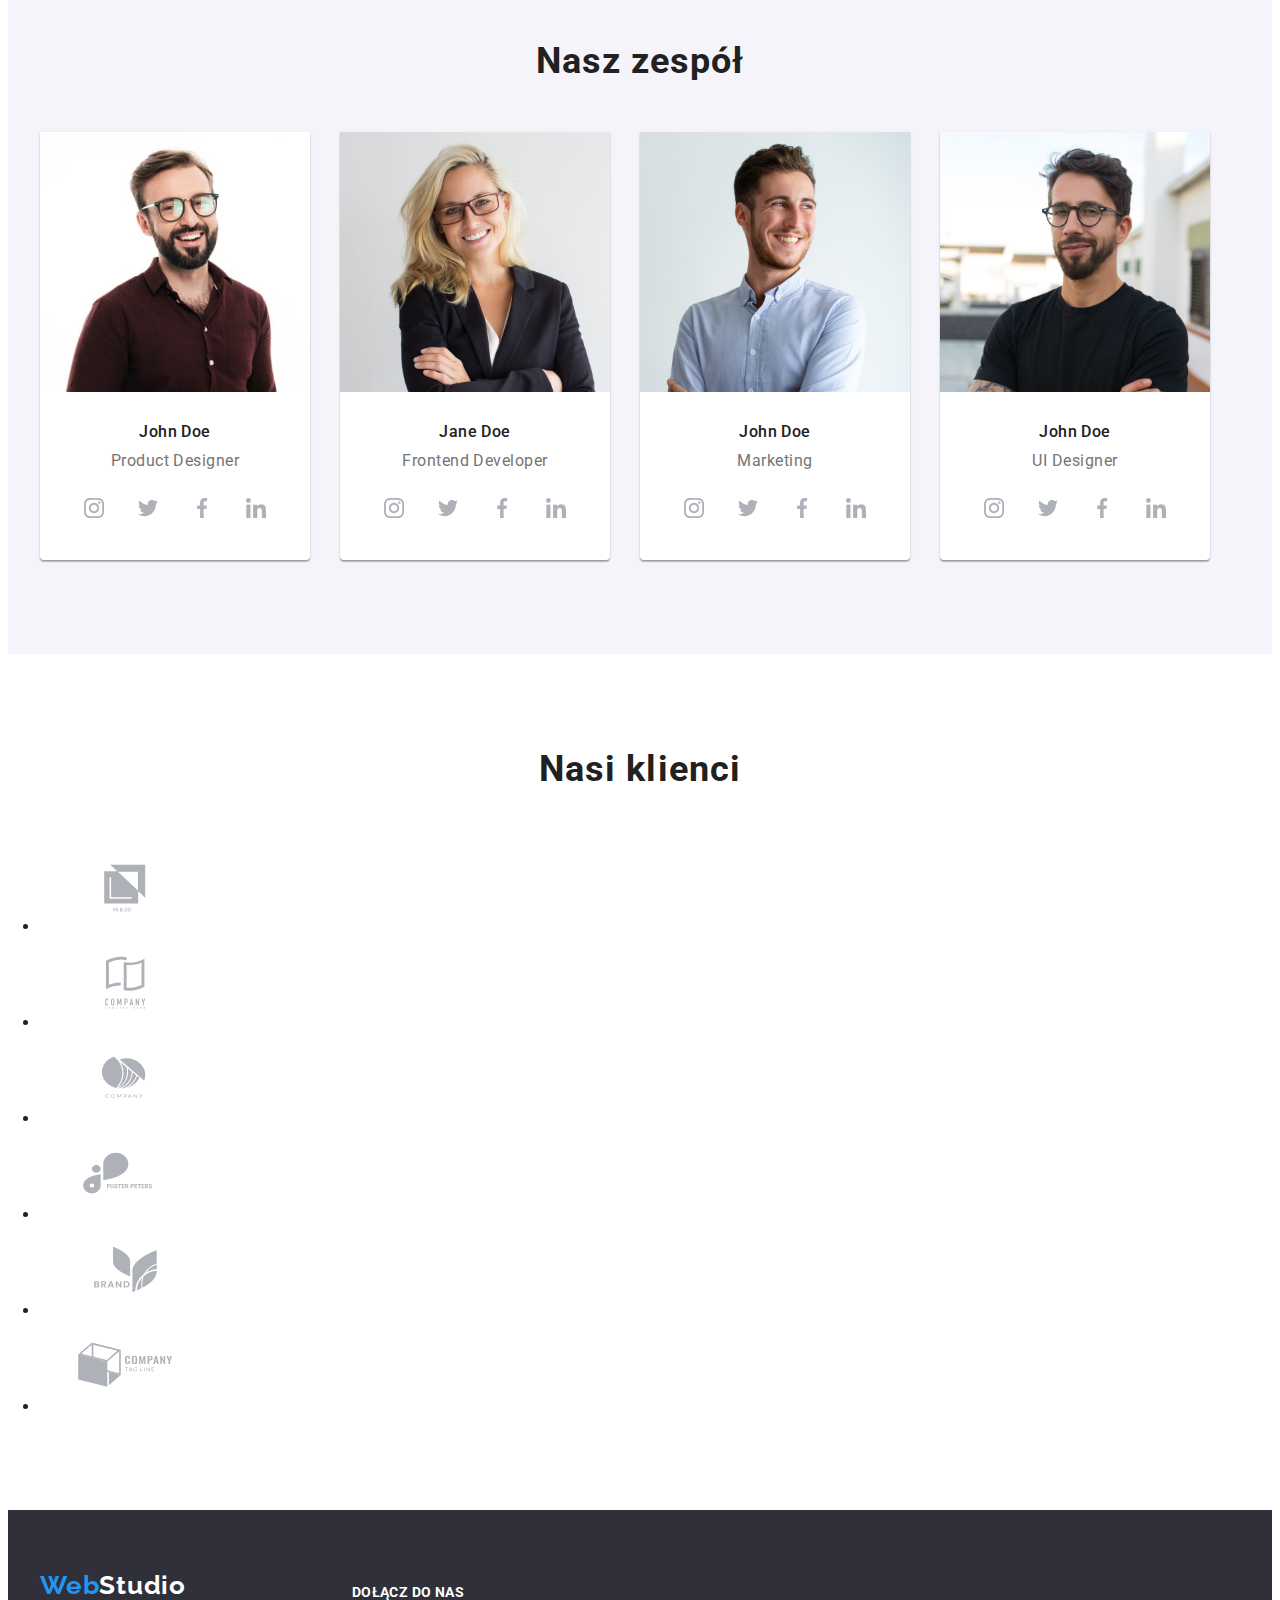
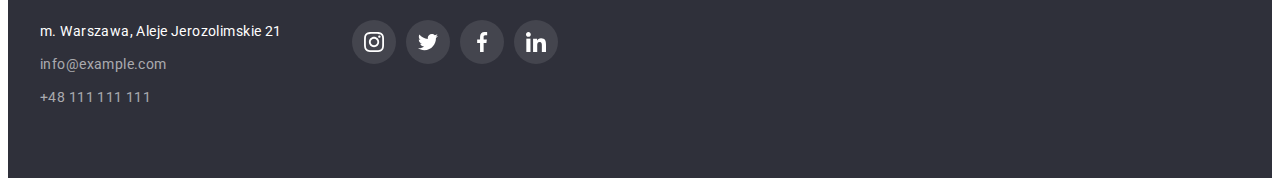
==== commit ba4887f9: "Changed 4th client logo color" ====
--- a/index.html
+++ b/index.html
@@ -297,6 +297,7 @@
           </ul>
         </div>
       </section>
+      <!-- Our clients -->
       <section class="section">
         <div class="container">
           <h2 class="header-secondary">Nasi klienci</h2>
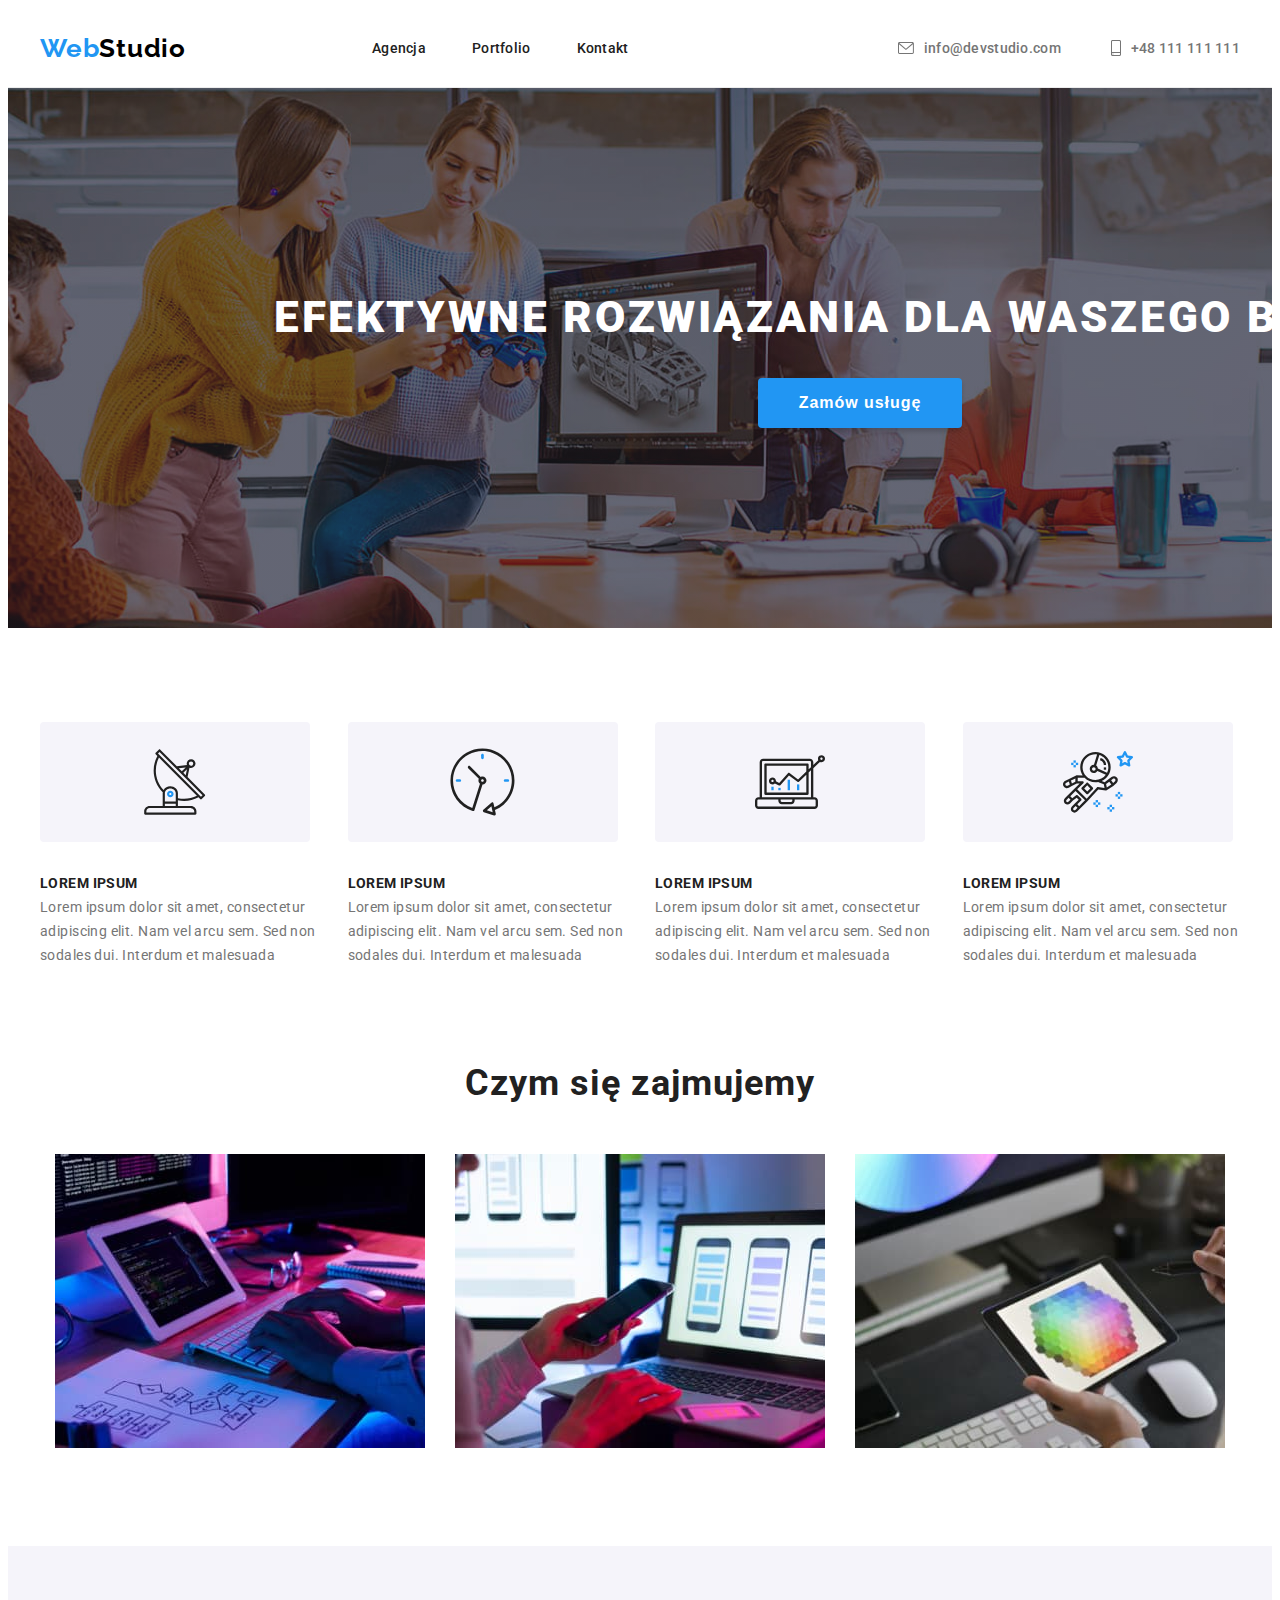
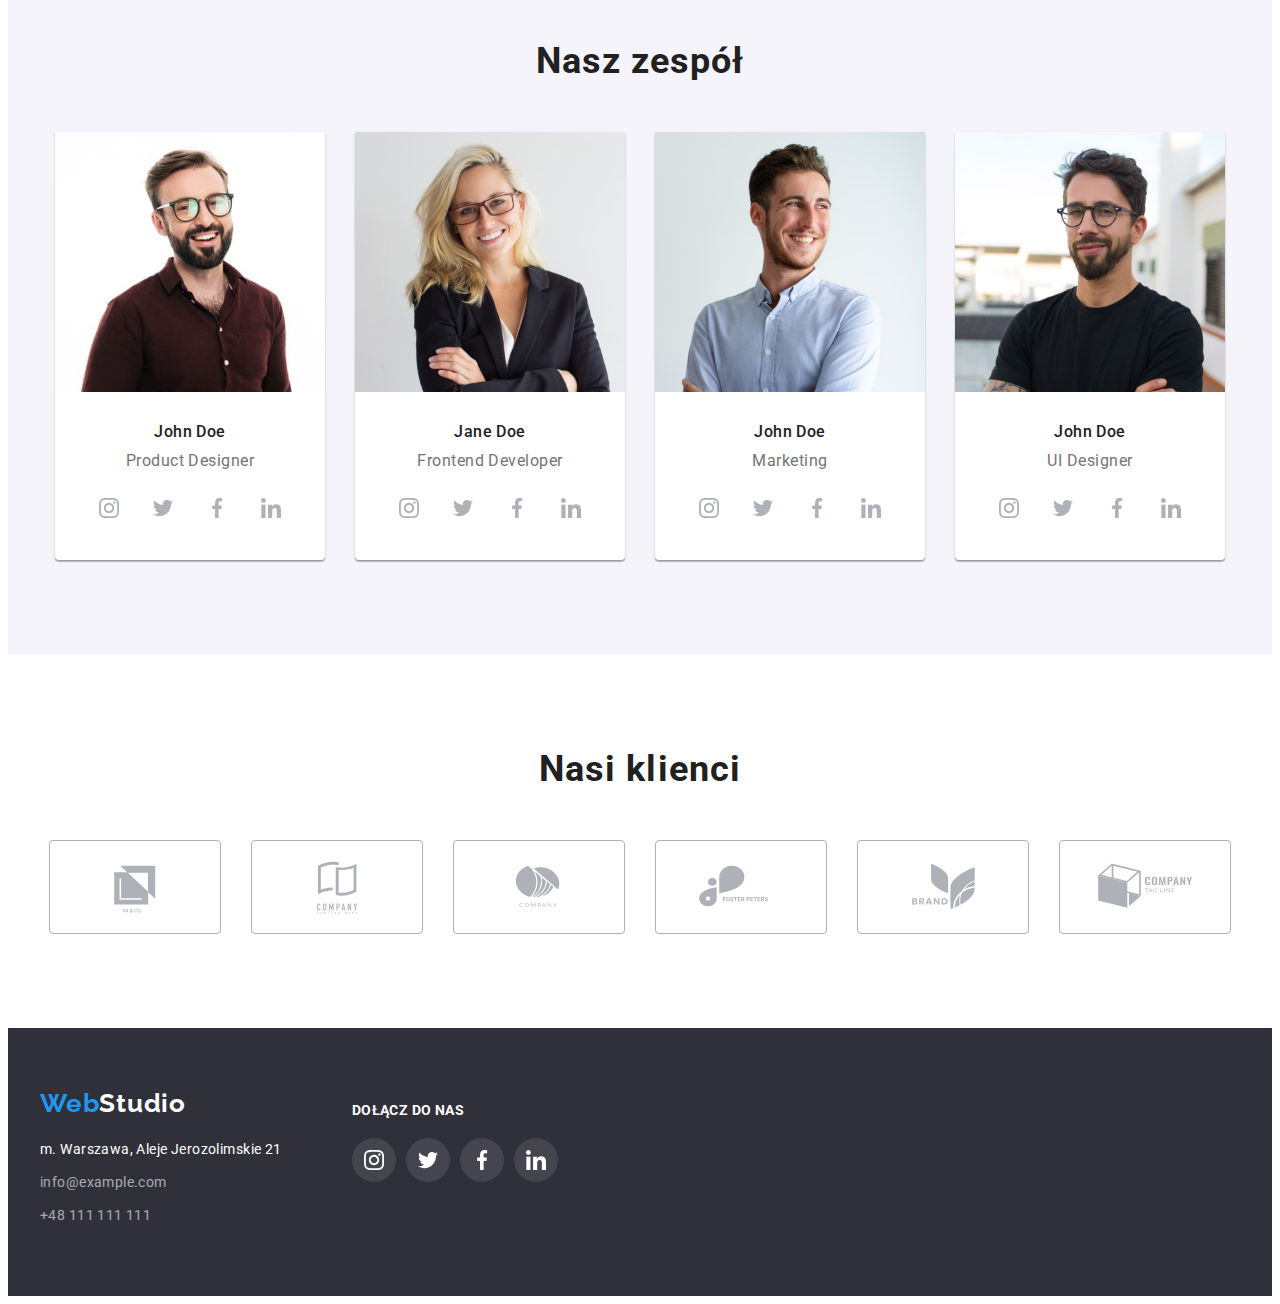
==== commit 9be541c4: "Added styles to our clients" ====
--- a/index.html
+++ b/index.html
@@ -301,33 +301,33 @@
       <section class="section">
         <div class="container">
           <h2 class="header-secondary">Nasi klienci</h2>
-          <ul>
-            <li>
+          <ul class="our-clients">
+            <li class="our-clients-frames">
               <svg width="170px" height="92px">
                 <use href="images/icons.svg#icon-Client-1"></use>
               </svg>
             </li>
-            <li>
+            <li class="our-clients-frames">
               <svg width="170px" height="92px">
                 <use href="images/icons.svg#icon-Client-2"></use>
               </svg>
             </li>
-            <li>
+            <li class="our-clients-frames">
               <svg width="170px" height="92px">
                 <use href="images/icons.svg#icon-Client-3"></use>
               </svg>
             </li>
-            <li>
+            <li class="our-clients-frames">
               <svg width="170px" height="92px">
                 <use href="images/icons.svg#icon-Client-4"></use>
               </svg>
             </li>
-            <li>
+            <li class="our-clients-frames">
               <svg width="170px" height="92px">
                 <use href="images/icons.svg#icon-Client-5"></use>
               </svg>
             </li>
-            <li>
+            <li class="our-clients-frames">
               <svg width="170px" height="92px">
                 <use href="images/icons.svg#icon-Client-6"></use>
               </svg>
--- a/css/styles.css
+++ b/css/styles.css
@@ -175,10 +175,13 @@
 }
 .what-we-do-gallery,
 .our-team-photos,
-.projects-gallery {
+.projects-gallery,
+.our-clients {
   list-style-type: none;
   display: flex;
   gap: 30px;
+  align-items: center;
+  justify-content: center;
 }
 /* Our team */
 .our-team-photos h3 {
@@ -235,6 +238,13 @@
 .our-team {
   background-color: var(--section-light-color);
 }
+/* Our clients */
+.our-clients-frames {
+  border: 1px solid var(--social-media);
+  border-radius: 4px;
+  width: 170px;
+  height: 92px;
+}
 /* Footer styles */
 .footer-color {
   background: var(--section-dark-color);
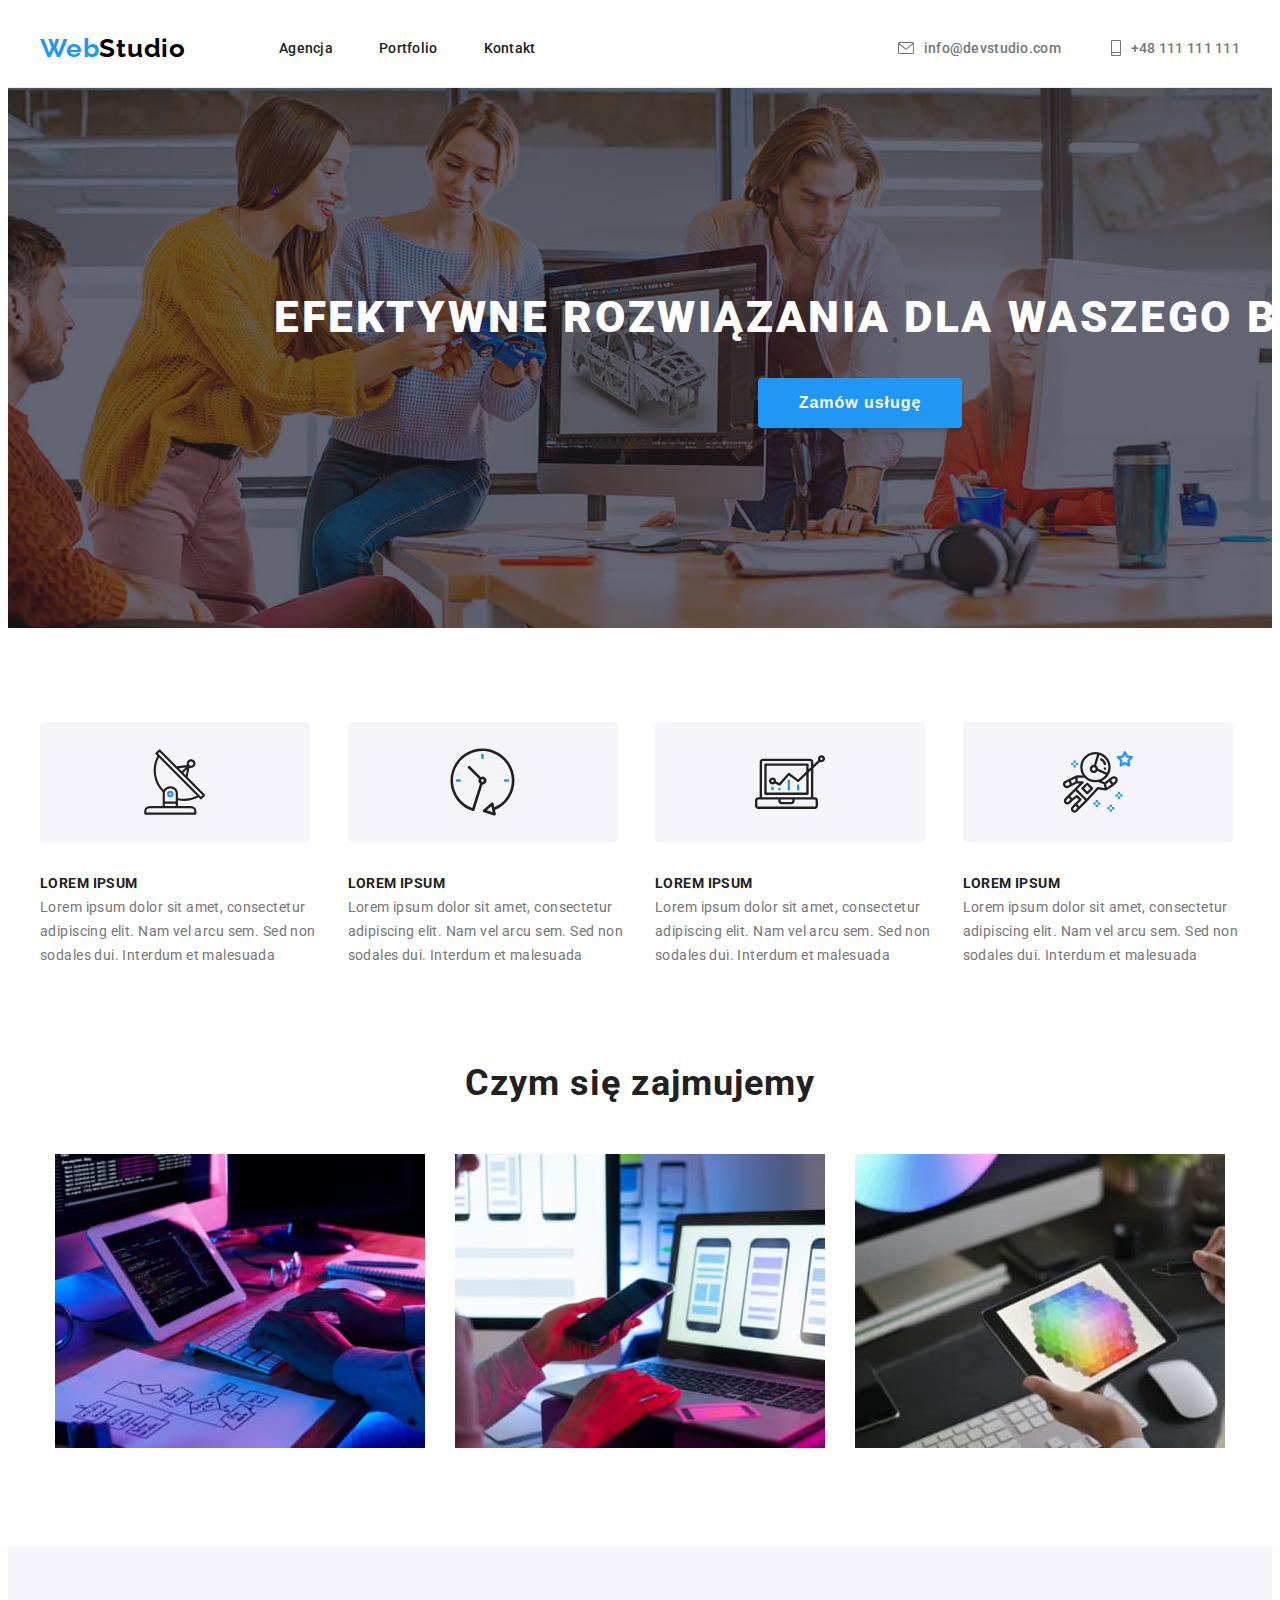
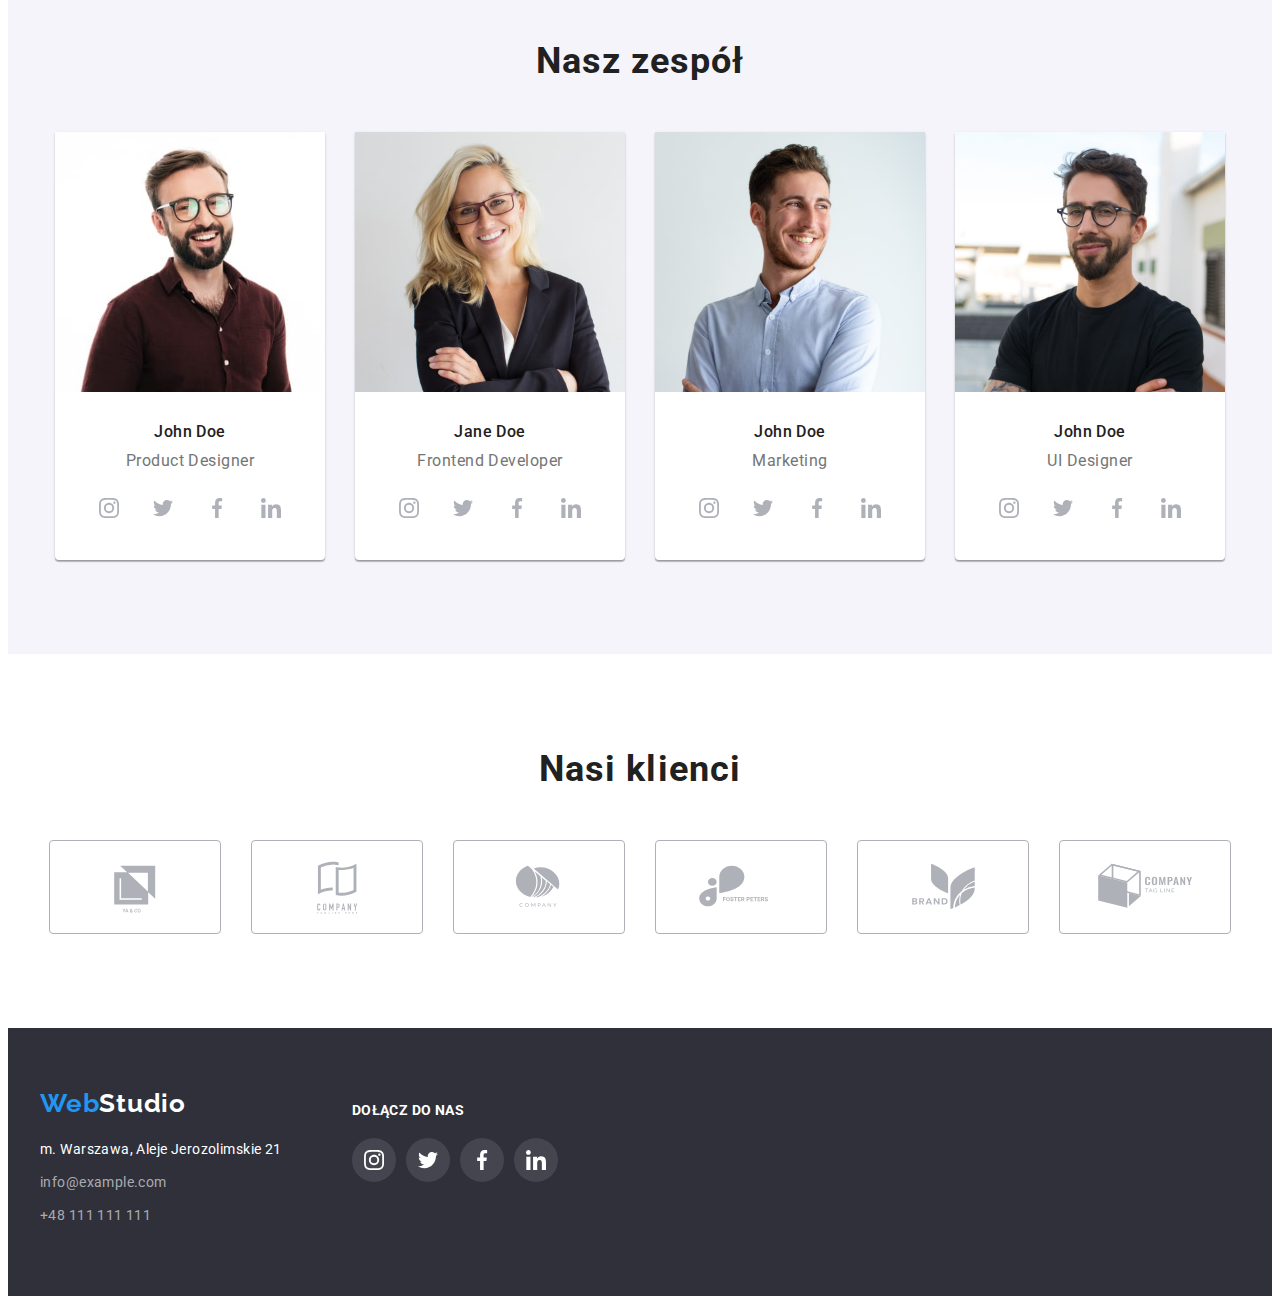
==== commit 3b8e53c1: "Deleted background photo from hero section" ====
--- a/index.html
+++ b/index.html
@@ -55,7 +55,7 @@
     </header>
     <main>
       <!-- HERO -->
-      <section class="hero">
+      <section>
         <div class="background-photo">
           <div class="container hero-box">
             <h1 class="header-primary">Efektywne rozwiązania dla waszego biznesu</h1>
--- a/css/styles.css
+++ b/css/styles.css
@@ -56,7 +56,6 @@
   font-size: 26px;
   letter-spacing: 0.03em;
   color: var(--brand-color-black);
-  margin-right: 93px;
 }
 .logo-color {
   color: var(--selection-color);
@@ -99,9 +98,6 @@
   padding-bottom: 94px;
 }
 /* HERO */
-.hero {
-  background-color: var(--section-dark-color);
-}
 .background-photo {
   max-width: 1600px;
   margin: 0 auto;
@@ -244,6 +240,13 @@
   border-radius: 4px;
   width: 170px;
   height: 92px;
+  color: var(--social-media);
+}
+.our-clients-frames:hover,
+.our-clients-frames:focus {
+  border: 1px solid var(--selection-color);
+  cursor: pointer;
+  color: var(--selection-color);
 }
 /* Footer styles */
 .footer-color {
@@ -329,6 +332,12 @@
 }
 .project-card {
   flex-basis: calc((100% - 60px) / 3);
+}
+.project-card:hover,
+.project-card:focus {
+  box-shadow: 0px 1px 1px rgba(0, 0, 0, 0.12), 0px 4px 4px rgba(0, 0, 0, 0.06),
+    1px 4px 6px rgba(0, 0, 0, 0.16);
+  cursor: pointer;
 }
 .project-card figure img {
   display: block;
